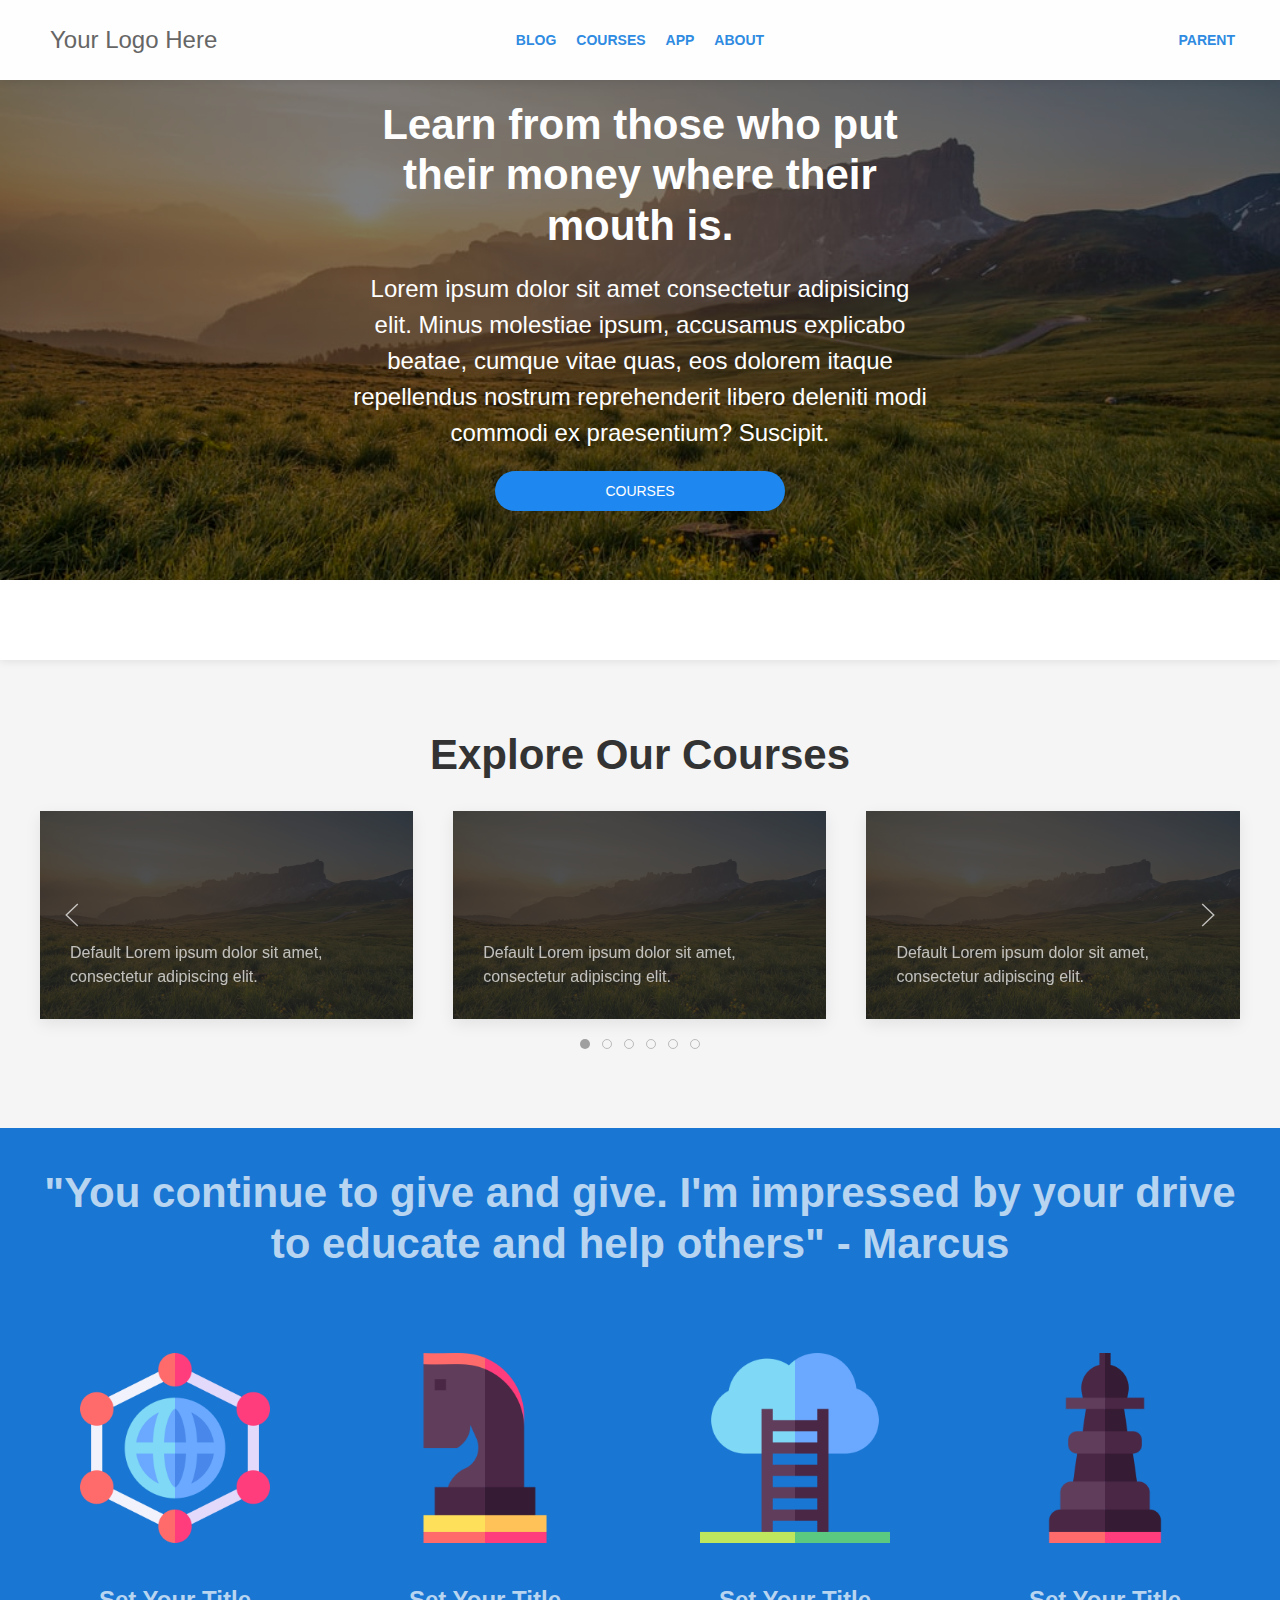
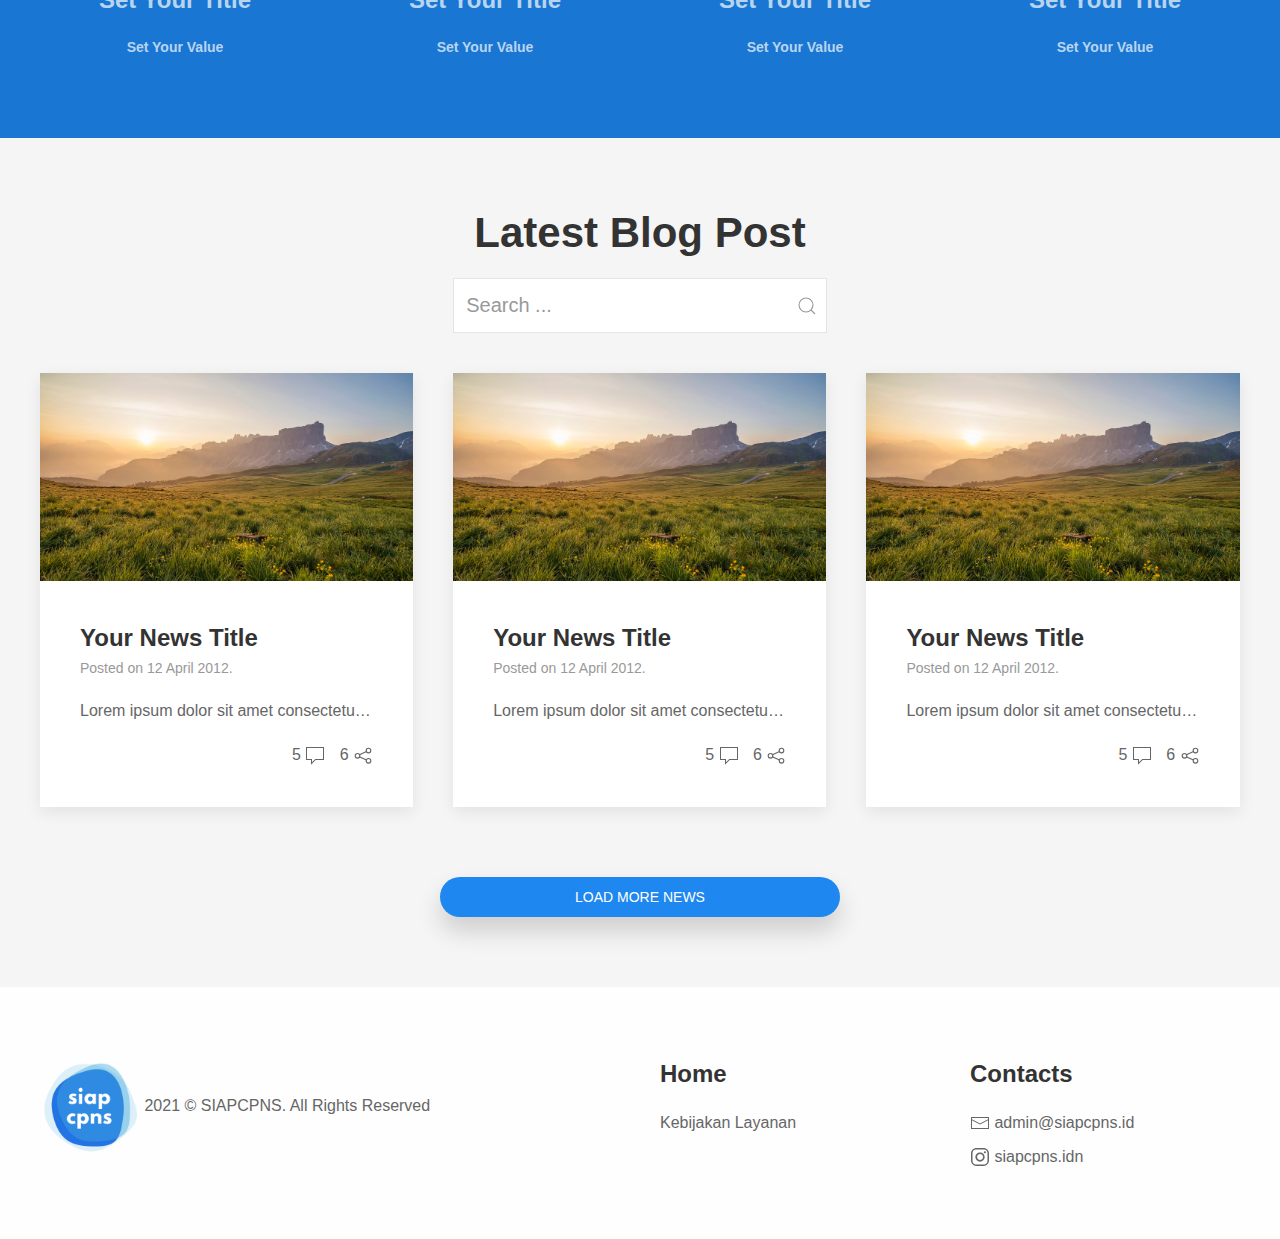
==== index.html @ bc19db6b "First Inizialitation" ====
<!DOCTYPE html>
<html lang="en">
<head>
    <meta charset="UTF-8">
    <meta http-equiv="X-UA-Compatible" content="IE=edge">
    <meta name="viewport" content="width=device-width, initial-scale=1.0">
    <link rel="stylesheet" href="./css/uikit.min.css">
    <link rel="stylesheet" href="./css/custom.css">
    <title>Your Website Name</title>
</head>
<body>
    <!-- <nav class="uk-navbar uk-navbar-container uk-margin" uk-navbar="mode: hover">
        <a class="uk-navbar-item uk-logo" href="#">Your Logo Here</a>

        <div class="uk-navbar-right">
            <ul class="uk-navbar-nav">
                <li class="uk-active"><a href="#">Active</a></li>
                <li>
                    <a href="#">Parent</a>
                    <div class="uk-navbar-dropdown">
                        <ul class="uk-nav uk-navbar-dropdown-nav">
                            <li class="uk-active"><a href="#">Active</a></li>
                            <li><a href="#">Item</a></li>
                            <li><a href="#">Item</a></li>
                        </ul>
                    </div>
                </li>
                <li><a href="#">Item</a></li>
            </ul>
        </div>
    </nav> -->

    <div class="uk-position-relative">

        <nav class="uk-navbar uk-navbar-container uk-box-shadow-small" uk-navbar="dropbar: true">
            <a href="" class="uk-navbar-item uk-logo">Your Logo Here</a>
    
            <div class="uk-navbar-center">
    
                <ul class="uk-navbar-nav">
                    <li>
                        <a href="#">BLOG</a>
                        <div class="uk-navbar-dropdown">
                            <ul class="uk-nav uk-navbar-dropdown-nav">
                                <li class="uk-active"><a href="#">Blog</a></li>
                                <li><a href="#">Item</a></li>
                                <li class="uk-nav-header">Header</li>
                                <li><a href="#">Item</a></li>
                                <li><a href="#">Item</a></li>
                                <li class="uk-nav-divider"></li>
                                <li><a href="#">Item</a></li>
                            </ul>
                        </div>
                    </li>
                    <li>
                        <a href="#">COURSES</a>
                        <div class="uk-navbar-dropdown uk-navbar-dropdown-width-2">
                            <div class="uk-navbar-dropdown-grid uk-child-width-1-2" uk-grid>
                                <div>
                                    <ul class="uk-nav uk-navbar-dropdown-nav">
                                        <li class="uk-active"><a href="#">Active</a></li>
                                        <li><a href="#">Item</a></li>
                                        <li class="uk-nav-header">Header</li>
                                        <li><a href="#">Item</a></li>
                                        <li><a href="#">Item</a></li>
                                        <li class="uk-nav-divider"></li>
                                        <li><a href="#">Item</a></li>
                                    </ul>
                                </div>
                                <div>
                                    <ul class="uk-nav uk-navbar-dropdown-nav">
                                        <li class="uk-active"><a href="#">Active</a></li>
                                        <li><a href="#">Item</a></li>
                                        <li class="uk-nav-header">Header</li>
                                        <li><a href="#">Item</a></li>
                                        <li><a href="#">Item</a></li>
                                        <li class="uk-nav-divider"></li>
                                        <li><a href="#">Item</a></li>
                                    </ul>
                                </div>
                            </div>
                        </div>
                    </li>

                    <li>
                        <a href="#">APP</a>
                        <div class="uk-navbar-dropdown uk-navbar-dropdown-width-2">
                            <div class="uk-navbar-dropdown-grid uk-child-width-1-2" uk-grid>
                                <div>
                                    <ul class="uk-nav uk-navbar-dropdown-nav">
                                        <li class="uk-active"><a href="#">Active</a></li>
                                        <li><a href="#">Item</a></li>
                                        <li class="uk-nav-header">Header</li>
                                        <li><a href="#">Item</a></li>
                                        <li><a href="#">Item</a></li>
                                        <li class="uk-nav-divider"></li>
                                        <li><a href="#">Item</a></li>
                                    </ul>
                                </div>
                                <div>
                                    <ul class="uk-nav uk-navbar-dropdown-nav">
                                        <li class="uk-active"><a href="#">Active</a></li>
                                        <li><a href="#">Item</a></li>
                                        <li class="uk-nav-header">Header</li>
                                        <li><a href="#">Item</a></li>
                                        <li><a href="#">Item</a></li>
                                        <li class="uk-nav-divider"></li>
                                        <li><a href="#">Item</a></li>
                                    </ul>
                                </div>
                            </div>
                        </div>
                    </li>

                    <li>
                        <a href="#">ABOUT</a>
                        <div class="uk-navbar-dropdown uk-navbar-dropdown-width-2">
                            <div class="uk-navbar-dropdown-grid uk-child-width-1-2" uk-grid>
                                <div>
                                    <ul class="uk-nav uk-navbar-dropdown-nav">
                                        <li class="uk-active"><a href="#">Active</a></li>
                                        <li><a href="#">Item</a></li>
                                        <li class="uk-nav-header">Header</li>
                                        <li><a href="#">Item</a></li>
                                        <li><a href="#">Item</a></li>
                                        <li class="uk-nav-divider"></li>
                                        <li><a href="#">Item</a></li>
                                    </ul>
                                </div>
                                <div>
                                    <ul class="uk-nav uk-navbar-dropdown-nav">
                                        <li class="uk-active"><a href="#">Active</a></li>
                                        <li><a href="#">Item</a></li>
                                        <li class="uk-nav-header">Header</li>
                                        <li><a href="#">Item</a></li>
                                        <li><a href="#">Item</a></li>
                                        <li class="uk-nav-divider"></li>
                                        <li><a href="#">Item</a></li>
                                    </ul>
                                </div>
                            </div>
                        </div>
                    </li>
                </ul>
    
            </div>
    
            <div class="uk-navbar-right">
    
                <ul class="uk-navbar-nav">
                    <li>
                        <a href="#">Parent</a>
                    </li>
                </ul>
    
            </div>
        </nav>
    
        <div class="uk-navbar-dropbar"></div>
    </div>

    <div class="heading-1">
        <div class="uk-container uk-text-center">
            <div uk-grid>
                <div class="uk-width-1-4@m"></div>
                <div class="uk-width-expand@m uk-margin-top">
                    <h1 class="uk-text-bold heading-title">
                        Learn from those who put their money where their mouth is.
                    </h1>
                    <p class="uk-text-white header-text uk-text-large">Lorem ipsum dolor sit amet consectetur adipisicing elit. Minus molestiae ipsum, accusamus explicabo beatae, cumque vitae quas, eos dolorem itaque repellendus nostrum reprehenderit libero deleniti modi commodi ex praesentium? Suscipit.</p>

                    <div class="uk-text-center">
                        <a class="uk-button uk-width-1-2 uk-button-primary uk-border-pill">Courses</a>
                    </div>
                </div>
                <div class="uk-width-1-4@m"></div>
            </div>
        </div>
    </div>

    <div class="uk-card uk-card-default uk-box-shadow-small">
        <div class="uk-card-body"></div>
    </div>

    <div class="uk-margin-bottom uk-margin-large-top uk-container">
        <h1 class="uk-text-center uk-text-bold">Explore Our Courses</h1>

        <div class="uk-slider-container-offset uk-margin-top" uk-slider>

            <div class="uk-position-relative uk-visible-toggle uk-light" tabindex="-1">
        
                <ul class="uk-slider-items uk-child-width-1-3@s uk-grid">
                    <li>
                        <div class="uk-card uk-card-default">
                            <a class="uk-inline">
                                <img src="./img/bg-new.jpg" alt="">
                                <div class="uk-overlay-primary uk-position-cover"></div>
                                <div class="uk-overlay uk-position-bottom uk-light">
                                    <p>Default Lorem ipsum dolor sit amet, consectetur adipiscing elit.</p>
                                </div>
                            </a>
                        </div>
                    </li>
                    
                    <li>
                        <div class="uk-card uk-card-default">
                            <a class="uk-inline">
                                <img src="./img/bg-new.jpg" alt="">
                                <div class="uk-overlay-primary uk-position-cover"></div>
                                <div class="uk-overlay uk-position-bottom uk-light">
                                    <p>Default Lorem ipsum dolor sit amet, consectetur adipiscing elit.</p>
                                </div>
                            </a>
                        </div>
                    </li>

                    <li>
                        <div class="uk-card uk-card-default">
                            <a class="uk-inline">
                                <img src="./img/bg-new.jpg" alt="">
                                <div class="uk-overlay-primary uk-position-cover"></div>
                                <div class="uk-overlay uk-position-bottom uk-light">
                                    <p>Default Lorem ipsum dolor sit amet, consectetur adipiscing elit.</p>
                                </div>
                            </a>
                        </div>
                    </li>

                    <li>
                        <div class="uk-card uk-card-default">
                            <a class="uk-inline">
                                <img src="./img/bg-new.jpg" alt="">
                                <div class="uk-overlay-primary uk-position-cover"></div>
                                <div class="uk-overlay uk-position-bottom uk-light">
                                    <p>Default Lorem ipsum dolor sit amet, consectetur adipiscing elit.</p>
                                </div>
                            </a>
                        </div>
                    </li>

                    <li>
                        <div class="uk-card uk-card-default">
                            <a class="uk-inline">
                                <img src="./img/bg-new.jpg" alt="">
                                <div class="uk-overlay-primary uk-position-cover"></div>
                                <div class="uk-overlay uk-position-bottom uk-light">
                                    <p>Default Lorem ipsum dolor sit amet, consectetur adipiscing elit.</p>
                                </div>
                            </a>
                        </div>
                    </li>

                    <li>
                        <div class="uk-card uk-card-default">
                            <a class="uk-inline">
                                <img src="./img/bg-new.jpg" alt="">
                                <div class="uk-overlay-primary uk-position-cover"></div>
                                <div class="uk-overlay uk-position-bottom uk-light">
                                    <p>Default Lorem ipsum dolor sit amet, consectetur adipiscing elit.</p>
                                </div>
                            </a>
                        </div>
                    </li>
                </ul>
        
                <a class="uk-position-center-left uk-position-small" href="#" uk-slidenav-previous uk-slider-item="previous"></a>
                <a class="uk-position-center-right uk-position-small" href="#" uk-slidenav-next uk-slider-item="next"></a>
        
            </div>
        
            <ul class="uk-slider-nav uk-dotnav uk-flex-center uk-margin"></ul>
        
        </div>
    </div>

    <div class="heading-3">
        <div class="uk-container uk-padding uk-padding-remove-horizontal">
            <h1 class="uk-text-center uk-light uk-text-bold">
                "You continue to give and give. I'm impressed by your drive to educate and help others" - Marcus
            </h1>
            <br>
            <div class="uk-grid-match uk-child-width-1-4@l uk-child-width-1-2@s uk-child-width-expand" uk-grid>
                <div>
                    <div class="uk-card">
                        <div class="uk-card-body">
                            <img src="./img/png/010-network.png" alt="">
                            <h3 class="uk-text-center uk-light uk-text-bold">Set Your Title</h3>
                            <p class="uk-text-small uk-text-bold uk-light uk-text-center">Set Your Value</p>
                        </div>
                    </div>
                </div>
                <div>
                    <div class="uk-card">
                        <div class="uk-card-body">
                            <img src="./img/png/011-chess piece.png" alt="">
                            <h3 class="uk-text-center uk-light uk-text-bold">Set Your Title</h3>
                            <p class="uk-text-small uk-text-bold uk-light uk-text-center">Set Your Value</p>
                        </div>
                    </div>
                </div>
                <div>
                    <div class="uk-card">
                        <div class="uk-card-body">
                            <img src="./img/png/018-ladder.png" alt="">
                            <h3 class="uk-text-center uk-light uk-text-bold">Set Your Title</h3>
                            <p class="uk-text-small uk-text-bold uk-light uk-text-center">Set Your Value</p>
                        </div>
                    </div>
                </div>
                <div>
                    <div class="uk-card">
                        <div class="uk-card-body">
                            <img src="./img/png/033-chess piece.png" alt="">
                            <h3 class="uk-text-center uk-light uk-text-bold">Set Your Title</h3>
                            <p class="uk-text-small uk-text-bold uk-light uk-text-center">Set Your Value</p>
                        </div>
                    </div>
                </div>
            </div>
        </div>
    </div>

    <div class="uk-margin-large uk-margin-remove-horizontal uk-container">
        <h1 class="uk-text-center uk-text-bold">Latest Blog Post</h1>
        <div uk-grid>
            <div class="uk-width-1-3@m"></div>

            <div class="uk-width-expand">
                <div class="uk-inline uk-width-expand">
                    <span class="uk-form-icon uk-form-icon-flip" uk-icon="icon: search"></span>
                    <input class="uk-input uk-form-large" placeholder="Search ... " type="text">
                </div>
            </div>

            <div class="uk-width-1-3@m"></div>

            <div class="uk-width-1-3@m">
                <div class="uk-card uk-card-default">
                    <div class="uk-card-media-top">
                        <img src="./img/bg-new.jpg" alt="">
                    </div>
                    <div class="uk-card-body">
                        <h5 class="uk-card-title uk-text-bold" style="margin-bottom: 5px !important">
                            Your News Title
                        </h5>
                        <p class="uk-article-meta uk-margin-remove-top">Posted on 12 April 2012.</p>
                        <p class="uk-text-justify uk-text-truncate uk-margin-remove-top">
                            Lorem ipsum dolor sit amet consectetur adipisicing elit. Facere, id iure adipisci inventore iste amet pariatur corporis, voluptatum ipsum in est recusandae necessitatibus minima. Laboriosam pariatur quas voluptatum corrupti labore?
                        </p>

                        <div class="uk-display-inline uk-float-right">
                            5 <span uk-icon="icon: comment" style="margin-right:10px"></span>
                            6 <span uk-icon="icon: social"></span>
                        </div>
                    </div>
                </div>
            </div>

            <div class="uk-width-1-3@m">
                <div class="uk-card uk-card-default">
                    <div class="uk-card-media-top">
                        <img src="./img/bg-new.jpg" alt="">
                    </div>
                    <div class="uk-card-body">
                        <h5 class="uk-card-title uk-text-bold" style="margin-bottom: 5px !important">
                            Your News Title
                        </h5>
                        <p class="uk-article-meta uk-margin-remove-top">Posted on 12 April 2012.</p>
                        <p class="uk-text-justify uk-text-truncate uk-margin-remove-top">
                            Lorem ipsum dolor sit amet consectetur adipisicing elit. Facere, id iure adipisci inventore iste amet pariatur corporis, voluptatum ipsum in est recusandae necessitatibus minima. Laboriosam pariatur quas voluptatum corrupti labore?
                        </p>

                        <div class="uk-display-inline uk-float-right">
                            5 <span uk-icon="icon: comment" style="margin-right:10px"></span>
                            6 <span uk-icon="icon: social"></span>
                        </div>
                    </div>
                </div>
            </div>

            <div class="uk-width-1-3@m">
                <div class="uk-card uk-card-default">
                    <div class="uk-card-media-top">
                        <img src="./img/bg-new.jpg" alt="">
                    </div>
                    <div class="uk-card-body">
                        <h5 class="uk-card-title uk-text-bold" style="margin-bottom: 5px !important">
                            Your News Title
                        </h5>
                        <p class="uk-article-meta uk-margin-remove-top">Posted on 12 April 2012.</p>
                        <p class="uk-text-justify uk-text-truncate uk-margin-remove-top">
                            Lorem ipsum dolor sit amet consectetur adipisicing elit. Facere, id iure adipisci inventore iste amet pariatur corporis, voluptatum ipsum in est recusandae necessitatibus minima. Laboriosam pariatur quas voluptatum corrupti labore?
                        </p>

                        <div class="uk-display-inline uk-float-right">
                            5 <span uk-icon="icon: comment" style="margin-right:10px"></span>
                            6 <span uk-icon="icon: social"></span>
                        </div>
                    </div>
                </div>
            </div>
        </div>

        <div class="uk-text-center uk-margin-large-top">
            <a class="uk-button uk-button-primary uk-border-pill uk-width-1-3 uk-box-shadow-large">Load More News</a>
        </div>
    </div>

    <div id="footer">
		<div class="uk-container">
			<div class="uk-margin-large-top uk-margin-large-bottom uk-text-center uk-text-left@m" uk-grid>
				<div class="uk-width-1-2@m uk-visible@m" id="copy-container">
					<img src="./img/logo3.png" width="100" alt="">
					<span id="copyright">2021 &copy; SIAPCPNS. All Rights Reserved</span>
				</div>
				<div class="uk-width-1-4@m">
					<h3 class="uk-text-bolder footer-header">Home</h3>
					<ul class="uk-list uk-link-text">
						<li class="footer-link"><a href="">Kebijakan Layanan</a></li>
					</ul>
				</div>
				<div class="uk-width-1-4@m">
					<h3 class="uk-text-bolder footer-header">Contacts</h3>
					<ul class="uk-list uk-link-text">
						<li class="footer-link"><a href=""><i uk-icon="mail"></i> admin@siapcpns.id</a></li>
						<li class="footer-link"><a href=""><i uk-icon="instagram"></i> siapcpns.idn</a></li>
					</ul>
				</div>
			</div>
		</div>
		<div class="uk-hidden@m uk-text-center uk-padding-small uk-padding-remove-horizontal">
			<img src="./img/logo3.png" width="30" alt="">
			<span id="copyright">2021 &copy; SIAPCPNS. All Rights Reserved</span>
		</div>
	</div>
    
    <script src="./js/jquery.min.js"></script>
    <script src="./js/uikit.min.js"></script>
    <script src="./js/uikit-icons.min.js"></script>
</body>
</html>
---- css/custom.css ----
html, body {
	background-color: #f5f5f5;
}

nav.uk-navbar {
	background-color: #fefefe !important;
	padding-left: 35px;
	padding-right: 35px;
	z-index: 999;
}

@media only screen and (max-width: 640px) {

	nav.uk-navbar {
		padding-left: 0px;
		padding-right: 0px;
		z-index: 999;
	}
}

.uk-navbar-nav>li>a {
	/* background-color: #2f8be1; */
	color: #2f8be1 !important;
	padding: 7px 10px;
	font-weight: bold;
}

.heading-1 {
	background: linear-gradient(rgba(0,0,0,0.5), rgba(0,0,0,0.5)), url('../img/bg-new.jpg');
	background-repeat: no-repeat;
	background-size: cover;
	background-position: center;
	height: 500px;
}

h1.heading-title {
	color: #fefefe !important;
}

.header-text {
	color: #fefefe !important;
}

.heading-3 {
	background-color: #1976d2;
}

#footer {
	background-color: #fefefe;
	font-weight: 500;
}
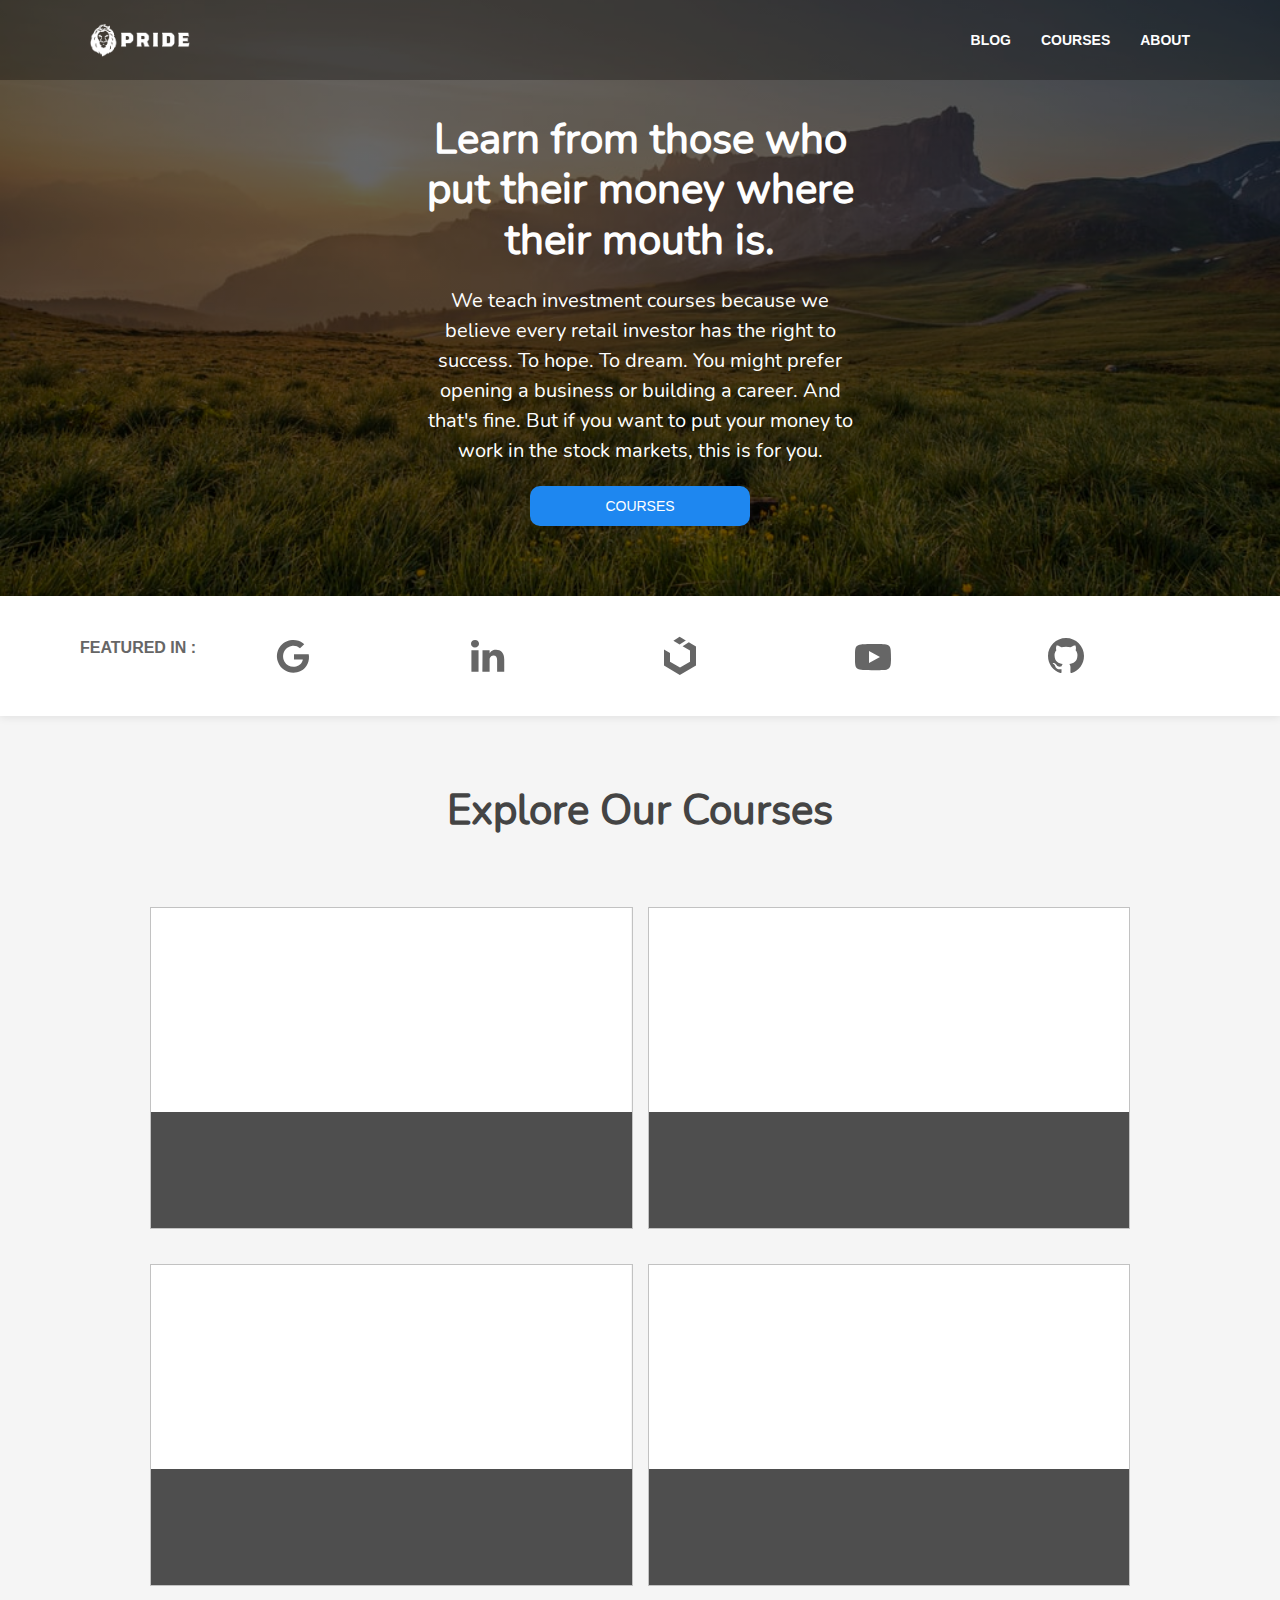
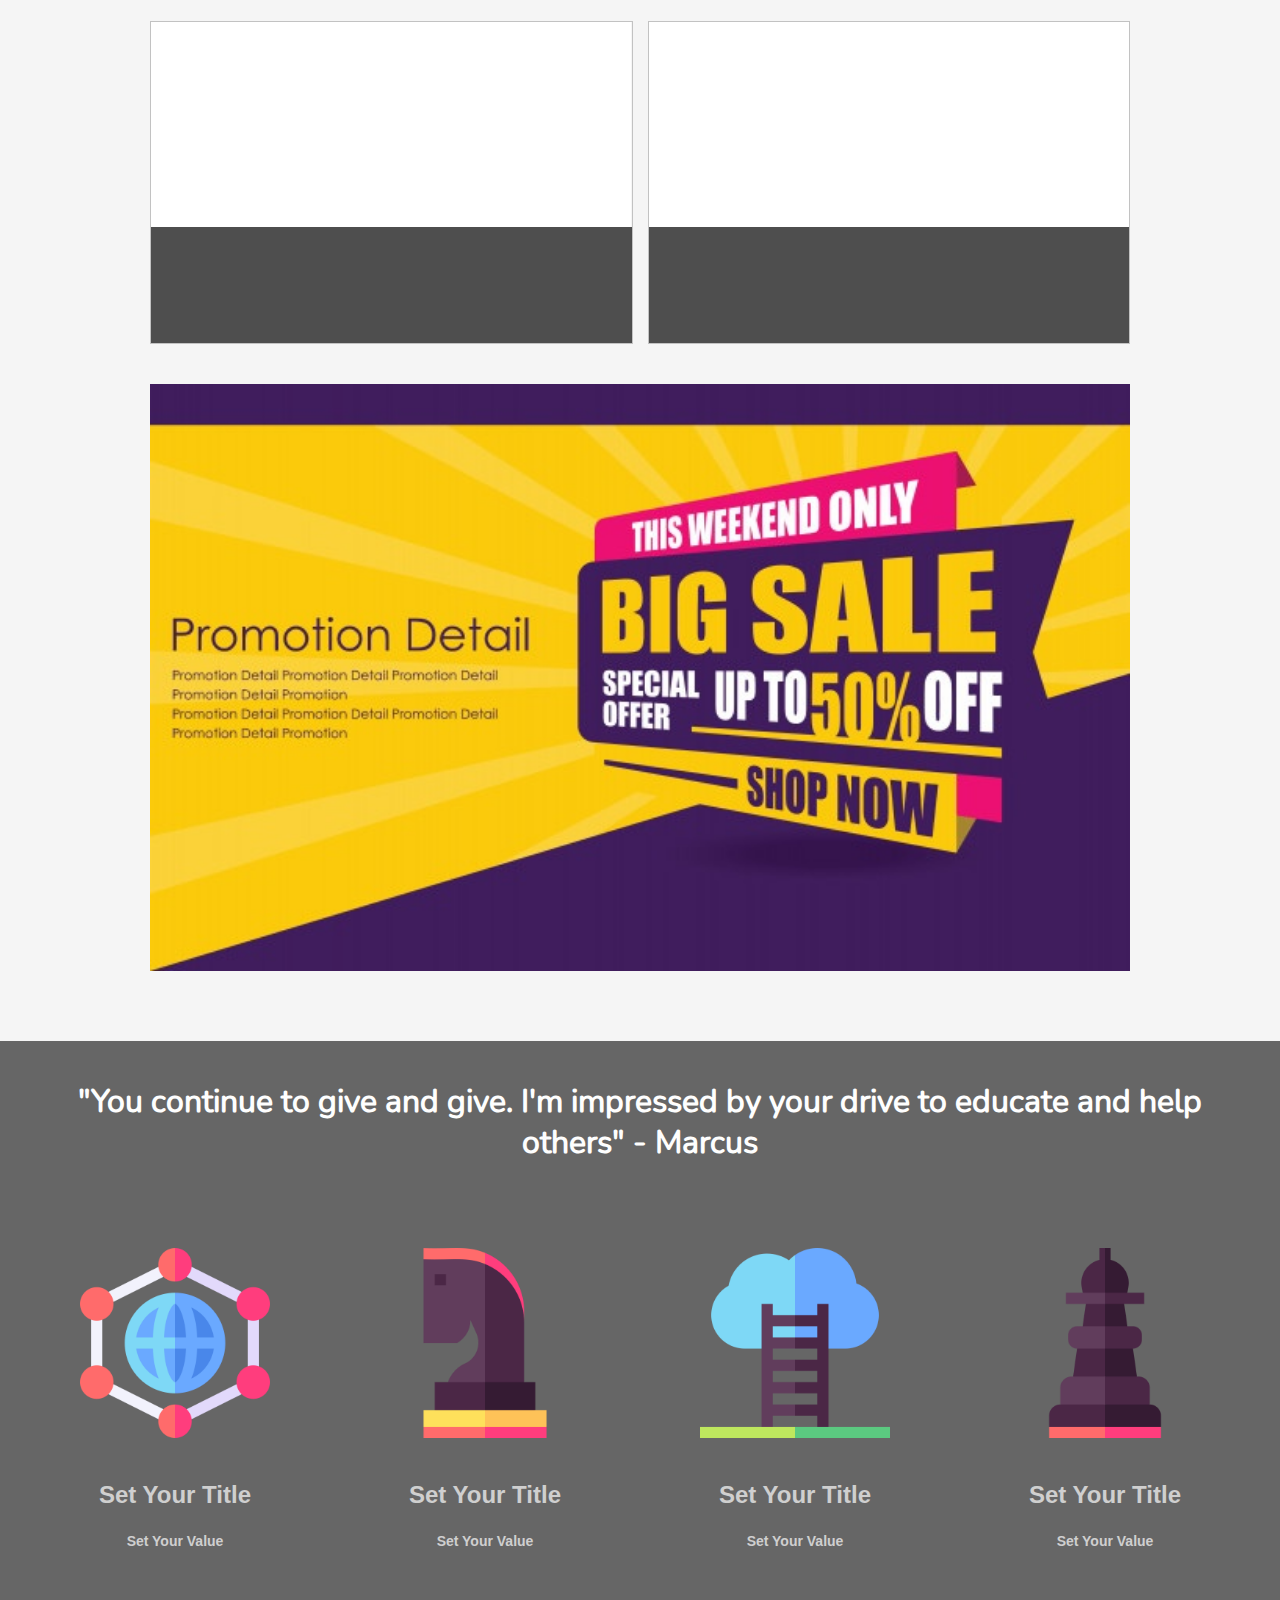
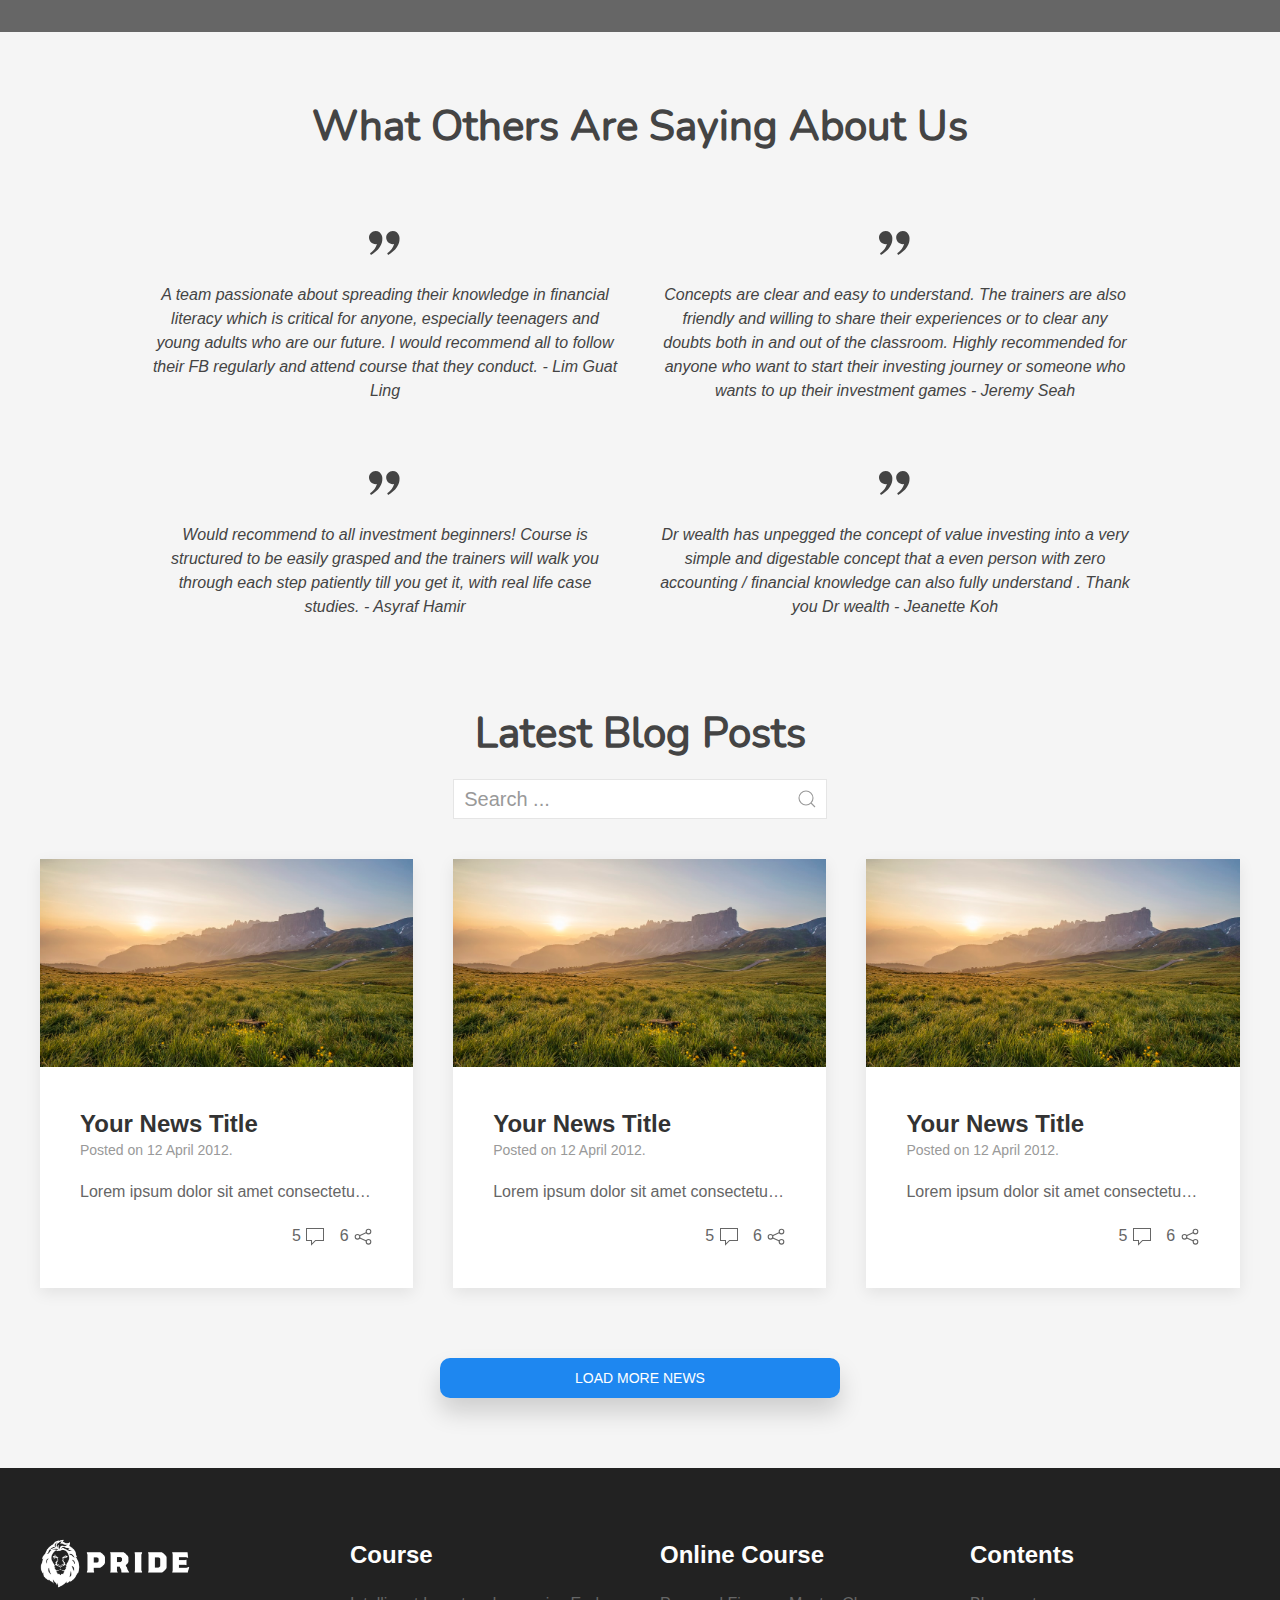
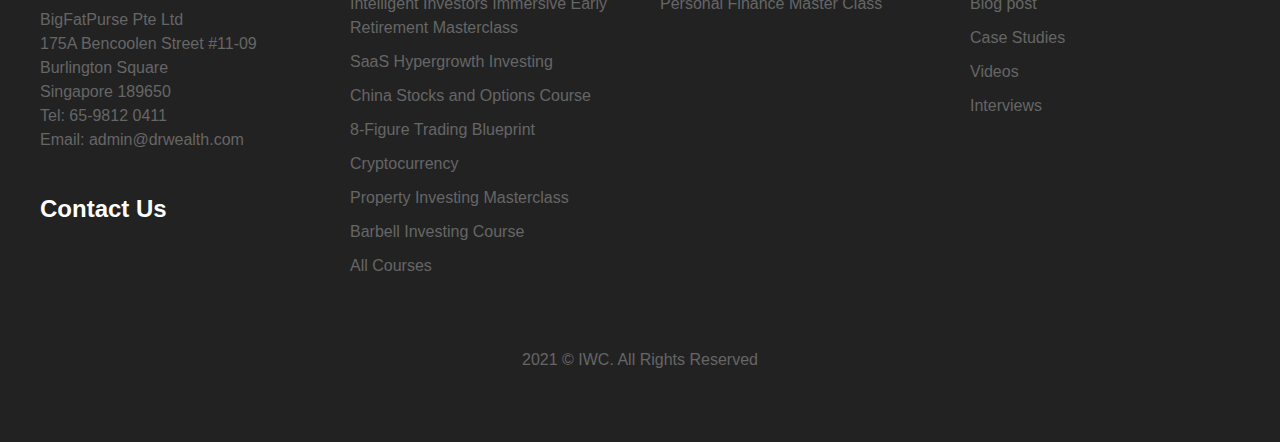
==== commit b1d2728e: "Adding Something New" ====
--- a/index.html
+++ b/index.html
@@ -3,283 +3,239 @@
 <head>
     <meta charset="UTF-8">
     <meta http-equiv="X-UA-Compatible" content="IE=edge">
+    <link rel="shortcut icon" href="./img/Pride logos/Pride logo/Copy of Pride_Logo_transparent-white.png" type="image/x-icon">
     <meta name="viewport" content="width=device-width, initial-scale=1.0">
     <link rel="stylesheet" href="./css/uikit.min.css">
     <link rel="stylesheet" href="./css/custom.css">
     <title>Your Website Name</title>
 </head>
 <body>
-    <!-- <nav class="uk-navbar uk-navbar-container uk-margin" uk-navbar="mode: hover">
-        <a class="uk-navbar-item uk-logo" href="#">Your Logo Here</a>
+
+    <nav class="uk-navbar uk-navbar-container uk-position-top uk-position-absolute" uk-navbar>
+        <a href="" class="uk-navbar-item uk-logo">
+            <img src="./img/Pride logos/Pride logo/Copy of Pride_Logo_linear-white.png" width="100" alt="IWC" loading="lazy">
+        </a>
 
         <div class="uk-navbar-right">
-            <ul class="uk-navbar-nav">
-                <li class="uk-active"><a href="#">Active</a></li>
+
+            <ul class="uk-navbar-nav uk-visible@m">
                 <li>
-                    <a href="#">Parent</a>
+                    <a href="./blog.html">BLOG</a>
                     <div class="uk-navbar-dropdown">
                         <ul class="uk-nav uk-navbar-dropdown-nav">
-                            <li class="uk-active"><a href="#">Active</a></li>
-                            <li><a href="#">Item</a></li>
-                            <li><a href="#">Item</a></li>
+                            <li><a href="#">Case Studies</a></li>
+                            <li><a href="#">Videos</a></li>
+                            <li><a href="#">Interviews</a></li>
                         </ul>
                     </div>
                 </li>
-                <li><a href="#">Item</a></li>
+                
+                <li>
+                    <a href="#">COURSES</a>
+                    <div class="uk-navbar-dropdown">
+                        <ul class="uk-nav uk-navbar-dropdown-nav">
+                            <li><a href="#">Intelligent Investors Immersive Early Retirement Masterclass</a></li>
+                            <li><a href="#">SaaS Hypergrowth Investing</a></li>
+                            <li><a href="#">China Stocks and Options Course</a></li>
+                            <li><a href="#">8-Figure Trading Blueprint</a></li>
+                            <li><a href="#">Cryptocurrency</a></li>
+                            <li><a href="#">Property Investing Masterclass</a></li>
+                            <li><a href="#">Barbell Investing Course</a></li>
+                            <li><a href="#">All Courses</a></li>
+                        </ul>
+                    </div>
+                </li>
+
+                <li>
+                    <a href="#">ABOUT</a>
+                    <div class="uk-navbar-dropdown">
+                        <ul class="uk-nav uk-navbar-dropdown-nav">
+                            <li><a href="#">About Us</a></li>
+                            <li><a href="#">Ask IWC Facebook</a></li>
+                            <li><a href="#">Interviews</a></li>
+                        </ul>
+                    </div>
+                </li>
             </ul>
-        </div>
-    </nav> -->
-
-    <div class="uk-position-relative">
-
-        <nav class="uk-navbar uk-navbar-container uk-box-shadow-small" uk-navbar="dropbar: true">
-            <a href="" class="uk-navbar-item uk-logo">Your Logo Here</a>
-    
-            <div class="uk-navbar-center">
-    
-                <ul class="uk-navbar-nav">
-                    <li>
-                        <a href="#">BLOG</a>
-                        <div class="uk-navbar-dropdown">
-                            <ul class="uk-nav uk-navbar-dropdown-nav">
-                                <li class="uk-active"><a href="#">Blog</a></li>
-                                <li><a href="#">Item</a></li>
-                                <li class="uk-nav-header">Header</li>
-                                <li><a href="#">Item</a></li>
-                                <li><a href="#">Item</a></li>
-                                <li class="uk-nav-divider"></li>
-                                <li><a href="#">Item</a></li>
+
+            <a href="#offcanvas-usage" class="uk-hidden@m navbar-mobile" uk-toggle>
+                <i uk-icon="icon: menu; ratio: 1.5"></i>
+            </a>
+
+            <div id="offcanvas-usage" uk-offcanvas="overlay: true; flip: true">
+                <div class="uk-offcanvas-bar uk-flex uk-flex-column">
+                    <img class="uk-padding" src="./img/Pride logos/Pride logo/Copy of Pride_Logo_transparent-white.png" alt="">
+                    <ul class="uk-nav-default uk-nav-parent-icon" uk-nav>
+                        <li class="uk-nav-header">Main Menu</li>
+                        <li class="uk-parent">
+                            <a href="#">Blog</a>
+                            <ul class="uk-nav-sub">
+                                <li><a href="#">Case Studies</a></li>
+                                <li><a href="#">Videos</a></li>
+                                <li><a href="#">Interviews</a></li>
                             </ul>
-                        </div>
-                    </li>
-                    <li>
-                        <a href="#">COURSES</a>
-                        <div class="uk-navbar-dropdown uk-navbar-dropdown-width-2">
-                            <div class="uk-navbar-dropdown-grid uk-child-width-1-2" uk-grid>
-                                <div>
-                                    <ul class="uk-nav uk-navbar-dropdown-nav">
-                                        <li class="uk-active"><a href="#">Active</a></li>
-                                        <li><a href="#">Item</a></li>
-                                        <li class="uk-nav-header">Header</li>
-                                        <li><a href="#">Item</a></li>
-                                        <li><a href="#">Item</a></li>
-                                        <li class="uk-nav-divider"></li>
-                                        <li><a href="#">Item</a></li>
-                                    </ul>
-                                </div>
-                                <div>
-                                    <ul class="uk-nav uk-navbar-dropdown-nav">
-                                        <li class="uk-active"><a href="#">Active</a></li>
-                                        <li><a href="#">Item</a></li>
-                                        <li class="uk-nav-header">Header</li>
-                                        <li><a href="#">Item</a></li>
-                                        <li><a href="#">Item</a></li>
-                                        <li class="uk-nav-divider"></li>
-                                        <li><a href="#">Item</a></li>
-                                    </ul>
-                                </div>
-                            </div>
-                        </div>
-                    </li>
-
-                    <li>
-                        <a href="#">APP</a>
-                        <div class="uk-navbar-dropdown uk-navbar-dropdown-width-2">
-                            <div class="uk-navbar-dropdown-grid uk-child-width-1-2" uk-grid>
-                                <div>
-                                    <ul class="uk-nav uk-navbar-dropdown-nav">
-                                        <li class="uk-active"><a href="#">Active</a></li>
-                                        <li><a href="#">Item</a></li>
-                                        <li class="uk-nav-header">Header</li>
-                                        <li><a href="#">Item</a></li>
-                                        <li><a href="#">Item</a></li>
-                                        <li class="uk-nav-divider"></li>
-                                        <li><a href="#">Item</a></li>
-                                    </ul>
-                                </div>
-                                <div>
-                                    <ul class="uk-nav uk-navbar-dropdown-nav">
-                                        <li class="uk-active"><a href="#">Active</a></li>
-                                        <li><a href="#">Item</a></li>
-                                        <li class="uk-nav-header">Header</li>
-                                        <li><a href="#">Item</a></li>
-                                        <li><a href="#">Item</a></li>
-                                        <li class="uk-nav-divider"></li>
-                                        <li><a href="#">Item</a></li>
-                                    </ul>
-                                </div>
-                            </div>
-                        </div>
-                    </li>
-
-                    <li>
-                        <a href="#">ABOUT</a>
-                        <div class="uk-navbar-dropdown uk-navbar-dropdown-width-2">
-                            <div class="uk-navbar-dropdown-grid uk-child-width-1-2" uk-grid>
-                                <div>
-                                    <ul class="uk-nav uk-navbar-dropdown-nav">
-                                        <li class="uk-active"><a href="#">Active</a></li>
-                                        <li><a href="#">Item</a></li>
-                                        <li class="uk-nav-header">Header</li>
-                                        <li><a href="#">Item</a></li>
-                                        <li><a href="#">Item</a></li>
-                                        <li class="uk-nav-divider"></li>
-                                        <li><a href="#">Item</a></li>
-                                    </ul>
-                                </div>
-                                <div>
-                                    <ul class="uk-nav uk-navbar-dropdown-nav">
-                                        <li class="uk-active"><a href="#">Active</a></li>
-                                        <li><a href="#">Item</a></li>
-                                        <li class="uk-nav-header">Header</li>
-                                        <li><a href="#">Item</a></li>
-                                        <li><a href="#">Item</a></li>
-                                        <li class="uk-nav-divider"></li>
-                                        <li><a href="#">Item</a></li>
-                                    </ul>
-                                </div>
-                            </div>
-                        </div>
-                    </li>
-                </ul>
-    
-            </div>
-    
-            <div class="uk-navbar-right">
-    
-                <ul class="uk-navbar-nav">
-                    <li>
-                        <a href="#">Parent</a>
-                    </li>
-                </ul>
-    
-            </div>
-        </nav>
-    
-        <div class="uk-navbar-dropbar"></div>
-    </div>
+                        </li>
+                        <li class="uk-parent">
+                            <a href="#">Courses</a>
+                            <ul class="uk-nav-sub">
+                                <li><a href="#">Intelligent Investors Immersive Early Retirement Masterclass</a></li>
+                                <li><a href="#">SaaS Hypergrowth Investing</a></li>
+                                <li><a href="#">China Stocks and Options Course</a></li>
+                                <li><a href="#">8-Figure Trading Blueprint</a></li>
+                                <li><a href="#">Cryptocurrency</a></li>
+                                <li><a href="#">Property Investing Masterclass</a></li>
+                                <li><a href="#">Barbell Investing Course</a></li>
+                                <li><a href="#">All Courses</a></li>
+                            </ul>
+                        </li>
+                        <li class="uk-parent">
+                            <a href="#">About</a>
+                            <ul class="uk-nav-sub">
+                                <li><a href="#">About Us</a></li>
+                                <li><a href="#">Ask IWC Facebook</a></li>
+                                <li><a href="#">Interviews</a></li>
+                            </ul>
+                        </li>
+                    </ul>
+
+                </div>
+            </div>
+        </div>
+    </nav>
 
     <div class="heading-1">
-        <div class="uk-container uk-text-center">
-            <div uk-grid>
-                <div class="uk-width-1-4@m"></div>
+        <div class="uk-padding-large uk-text-center">
+            <div class="header-container">
                 <div class="uk-width-expand@m uk-margin-top">
-                    <h1 class="uk-text-bold heading-title">
+                    <h1 class="uk-text-bold heading-title nunito-font">
                         Learn from those who put their money where their mouth is.
                     </h1>
-                    <p class="uk-text-white header-text uk-text-large">Lorem ipsum dolor sit amet consectetur adipisicing elit. Minus molestiae ipsum, accusamus explicabo beatae, cumque vitae quas, eos dolorem itaque repellendus nostrum reprehenderit libero deleniti modi commodi ex praesentium? Suscipit.</p>
+                    <p class="uk-text-white header-text uk-text-large nunito-font">We teach investment courses because we believe every retail investor has the right to success. To hope. To dream. You might prefer opening a business or building a career. And that's fine. But if you want to put your money to work in the stock markets, this is for you. </p>
 
                     <div class="uk-text-center">
-                        <a class="uk-button uk-width-1-2 uk-button-primary uk-border-pill">Courses</a>
-                    </div>
-                </div>
-                <div class="uk-width-1-4@m"></div>
+                        <a class="uk-button uk-width-1-2@m uk-width-expand uk-button-primary">Courses</a>
+                    </div>
+                </div>
             </div>
         </div>
     </div>
 
     <div class="uk-card uk-card-default uk-box-shadow-small">
-        <div class="uk-card-body"></div>
+        <div class="uk-container">
+            <div class="uk-card-body">
+                <div uk-grid>
+                    <div class="uk-width-1-6@l uk-width-1-3">
+                        <span class="uk-text-bold uk-text-uppercase">Featured In :</span>
+                    </div>
+                    <div class="uk-width-1-6@l uk-width-1-3">
+                        <i uk-icon="icon: google; ratio: 2"></i>
+                    </div>
+                    <div class="uk-width-1-6@l uk-width-1-3">
+                        <i uk-icon="icon: linkedin; ratio: 2"></i>
+                    </div>
+                    <div class="uk-width-1-6@l uk-width-1-3">
+                        <i uk-icon="icon: uikit; ratio: 2"></i>
+                    </div>
+                    <div class="uk-width-1-6@l uk-width-1-3">
+                        <i uk-icon="icon: youtube; ratio: 2"></i>
+                    </div>
+                    <div class="uk-width-1-6@l uk-width-1-3">
+                        <i uk-icon="icon: github; ratio: 2"></i>
+                    </div>
+                </div>
+            </div>
+        </div>
     </div>
 
-    <div class="uk-margin-bottom uk-margin-large-top uk-container">
-        <h1 class="uk-text-center uk-text-bold">Explore Our Courses</h1>
-
-        <div class="uk-slider-container-offset uk-margin-top" uk-slider>
-
-            <div class="uk-position-relative uk-visible-toggle uk-light" tabindex="-1">
-        
-                <ul class="uk-slider-items uk-child-width-1-3@s uk-grid">
-                    <li>
-                        <div class="uk-card uk-card-default">
-                            <a class="uk-inline">
-                                <img src="./img/bg-new.jpg" alt="">
-                                <div class="uk-overlay-primary uk-position-cover"></div>
-                                <div class="uk-overlay uk-position-bottom uk-light">
-                                    <p>Default Lorem ipsum dolor sit amet, consectetur adipiscing elit.</p>
-                                </div>
-                            </a>
-                        </div>
-                    </li>
-                    
-                    <li>
-                        <div class="uk-card uk-card-default">
-                            <a class="uk-inline">
-                                <img src="./img/bg-new.jpg" alt="">
-                                <div class="uk-overlay-primary uk-position-cover"></div>
-                                <div class="uk-overlay uk-position-bottom uk-light">
-                                    <p>Default Lorem ipsum dolor sit amet, consectetur adipiscing elit.</p>
-                                </div>
-                            </a>
-                        </div>
-                    </li>
-
-                    <li>
-                        <div class="uk-card uk-card-default">
-                            <a class="uk-inline">
-                                <img src="./img/bg-new.jpg" alt="">
-                                <div class="uk-overlay-primary uk-position-cover"></div>
-                                <div class="uk-overlay uk-position-bottom uk-light">
-                                    <p>Default Lorem ipsum dolor sit amet, consectetur adipiscing elit.</p>
-                                </div>
-                            </a>
-                        </div>
-                    </li>
-
-                    <li>
-                        <div class="uk-card uk-card-default">
-                            <a class="uk-inline">
-                                <img src="./img/bg-new.jpg" alt="">
-                                <div class="uk-overlay-primary uk-position-cover"></div>
-                                <div class="uk-overlay uk-position-bottom uk-light">
-                                    <p>Default Lorem ipsum dolor sit amet, consectetur adipiscing elit.</p>
-                                </div>
-                            </a>
-                        </div>
-                    </li>
-
-                    <li>
-                        <div class="uk-card uk-card-default">
-                            <a class="uk-inline">
-                                <img src="./img/bg-new.jpg" alt="">
-                                <div class="uk-overlay-primary uk-position-cover"></div>
-                                <div class="uk-overlay uk-position-bottom uk-light">
-                                    <p>Default Lorem ipsum dolor sit amet, consectetur adipiscing elit.</p>
-                                </div>
-                            </a>
-                        </div>
-                    </li>
-
-                    <li>
-                        <div class="uk-card uk-card-default">
-                            <a class="uk-inline">
-                                <img src="./img/bg-new.jpg" alt="">
-                                <div class="uk-overlay-primary uk-position-cover"></div>
-                                <div class="uk-overlay uk-position-bottom uk-light">
-                                    <p>Default Lorem ipsum dolor sit amet, consectetur adipiscing elit.</p>
-                                </div>
-                            </a>
-                        </div>
-                    </li>
-                </ul>
-        
-                <a class="uk-position-center-left uk-position-small" href="#" uk-slidenav-previous uk-slider-item="previous"></a>
-                <a class="uk-position-center-right uk-position-small" href="#" uk-slidenav-next uk-slider-item="next"></a>
-        
-            </div>
-        
-            <ul class="uk-slider-nav uk-dotnav uk-flex-center uk-margin"></ul>
-        
-        </div>
+    <!-- Explore Course Start -->
+    <div class="uk-margin-large-bottom uk-margin-large-top custom-container">
+        <h1 class="uk-text-center uk-text-bold nunito-font explore uk-margin-large-bottom">Explore Our Courses</h1>
+
+        <div class="uk-grid-small uk-child-width-1-2@s uk-margin-bottom" uk-grid uk-scrollspy="target: h4; cls: uk-animation-slide-bottom-small; delay: 200; repeat: true">
+            <div>
+                <a href="" class="uk-inline uk-margin-bottom" style="border: 1px solid #a7a7a7a7;">
+                    <img src="./img/img.jpg" alt="" uk-img>
+                    <div class="uk-overlay uk-overlay-primary uk-light uk-position-bottom">
+                        <h4 class="nunito-font">
+                            <strong>Courses</strong> <br>
+                            Name
+                        </h4>
+                    </div>
+                </a>
+            </div>
+
+            <div>
+                <a href="" class="uk-inline uk-margin-bottom" style="border: 1px solid #a7a7a7a7;">
+                    <img src="./img/img.jpg" alt="" uk-img>
+                    <div class="uk-overlay uk-overlay-primary uk-light uk-position-bottom">
+                        <h4 class="nunito-font">
+                            <strong>Courses</strong> <br>
+                            Name
+                        </h4>
+                    </div>
+                </a>
+            </div>
+
+            <div>
+                <a href="" class="uk-inline uk-margin-bottom" style="border: 1px solid #a7a7a7a7;">
+                    <img src="./img/img.jpg" alt="" uk-img>
+                    <div class="uk-overlay uk-overlay-primary uk-light uk-position-bottom">
+                        <h4 class="nunito-font">
+                            <strong>Courses</strong> <br>
+                            Name
+                        </h4>
+                    </div>
+                </a>
+            </div>
+
+            <div>
+                <a href="" class="uk-inline uk-margin-bottom" style="border: 1px solid #a7a7a7a7;">
+                    <img src="./img/img.jpg" alt="" uk-img>
+                    <div class="uk-overlay uk-overlay-primary uk-light uk-position-bottom">
+                        <h4 class="nunito-font">
+                            <strong>Courses</strong> <br>
+                            Name
+                        </h4>
+                    </div>
+                </a>
+            </div>
+
+            <div>
+                <a href="" class="uk-inline uk-margin-bottom" style="border: 1px solid #a7a7a7a7;">
+                    <img src="./img/img.jpg" alt="" uk-img>
+                    <div class="uk-overlay uk-overlay-primary uk-light uk-position-bottom">
+                        <h4 class="nunito-font">
+                            <strong>Courses</strong> <br>
+                            Name
+                        </h4>
+                    </div>
+                </a>
+            </div>
+
+            <div>
+                <a href="" class="uk-inline uk-margin-bottom" style="border: 1px solid #a7a7a7a7;">
+                    <img src="./img/img.jpg" alt="" uk-img>
+                    <div class="uk-overlay uk-overlay-primary uk-light uk-position-bottom">
+                        <h4 class="nunito-font">
+                            <strong>Courses</strong> <br>
+                            Name
+                        </h4>
+                    </div>
+                </a>
+            </div>
+        </div>
+
+        <img src="./img/sale-banner-template-design_74379-121.jpg" class="uk-width-expand" alt="Temporary Image" uk-img>
     </div>
-
-    <div class="heading-3">
+    <!-- Explore Course End -->
+
+    <div class="heading-3 uk-margin-large-bottom">
         <div class="uk-container uk-padding uk-padding-remove-horizontal">
-            <h1 class="uk-text-center uk-light uk-text-bold">
+            <h2 class="uk-text-center uk-light uk-text-bold nunito-font">
                 "You continue to give and give. I'm impressed by your drive to educate and help others" - Marcus
-            </h1>
+            </h2>
             <br>
-            <div class="uk-grid-match uk-child-width-1-4@l uk-child-width-1-2@s uk-child-width-expand" uk-grid>
+            <div class="uk-grid-match uk-child-width-1-4@l uk-child-width-1-2@s uk-child-width-expand uk-visible@m" uk-grid>
                 <div>
                     <div class="uk-card">
                         <div class="uk-card-body">
@@ -320,8 +276,96 @@
         </div>
     </div>
 
-    <div class="uk-margin-large uk-margin-remove-horizontal uk-container">
-        <h1 class="uk-text-center uk-text-bold">Latest Blog Post</h1>
+    <div class="custom-container uk-margin-large-bottom">
+        <h1 class="uk-text-center uk-text-bold nunito-font explore uk-margin-large-bottom">What Others Are Saying About Us</h1>
+
+        <div class="uk-child-width-1-2@m" uk-grid>
+            <div>
+                <div class="uk-text-center quotes-item">
+                    <span uk-icon="icon: quote-right; ratio: 2"></span>
+                    <p class="uk-text-italic">
+                        A team passionate about spreading their knowledge in financial literacy which is critical for anyone, especially teenagers and young adults who are our future. I would recommend all to follow their FB regularly and attend course that they conduct. - Lim Guat Ling
+                    </p>
+                </div>
+            </div>
+            <div>
+                <div class="uk-text-center quotes-item">
+                    <span uk-icon="icon: quote-right; ratio: 2"></span>
+                    <p class="uk-text-italic">
+                        Concepts are clear and easy to understand. The trainers are also friendly and willing to share their experiences or to clear any doubts both in and out of the classroom. Highly recommended for anyone who want to start their investing journey or someone who wants to up their investment games - Jeremy Seah
+                    </p>
+                </div>
+            </div>
+            <div>
+                <div class="uk-text-center quotes-item">
+                    <span uk-icon="icon: quote-right; ratio: 2"></span>
+                    <p class="uk-text-italic">
+                        Would recommend to all investment beginners! Course is structured to be easily grasped and the trainers will walk you through each step patiently till you get it, with real life case studies. - Asyraf Hamir
+                    </p>
+                </div>
+            </div>
+            <div>
+                <div class="uk-text-center quotes-item">
+                    <span uk-icon="icon: quote-right; ratio: 2"></span>
+                    <p class="uk-text-italic">
+                        Dr wealth has unpegged the concept of value investing into a very simple and digestable concept that a even person with zero accounting / financial knowledge can also fully understand . Thank you Dr wealth - Jeanette Koh
+                    </p>
+                </div>
+            </div>
+        </div>
+    </div>
+
+    <!-- <div class="another-section uk-margin-large-bottom custom-container uk-padding uk-padding-remove-horizontal uk-visible@m">
+        <h1 class="uk-text-center uk-text-bold nunito-font explore uk-margin-large-bottom">In-depth Investment Guides Written For You</h1>
+
+        <div class="uk-grid-match uk-child-width-1-4@m in-depth-invest" uk-grid>
+            <div>
+                <div class="uk-card uk-card-default">
+                    <div class="uk-card-body"></div>
+                </div>
+            </div>
+            <div>
+                <div class="uk-card uk-card-default">
+                    <div class="uk-card-body"></div>
+                </div>
+            </div>
+            <div>
+                <div class="uk-card uk-card-default">
+                    <div class="uk-card-body"></div>
+                </div>
+            </div>
+            <div>
+                <div class="uk-card uk-card-default">
+                    <div class="uk-card-body"></div>
+                </div>
+            </div>
+            <div>
+                <div class="uk-card uk-card-default">
+                    <div class="uk-card-body"></div>
+                </div>
+            </div>
+            <div>
+                <div class="uk-card uk-card-default">
+                    <div class="uk-card-body"></div>
+                </div>
+            </div>
+            <div>
+                <div class="uk-card uk-card-default">
+                    <div class="uk-card-body"></div>
+                </div>
+            </div>
+            <div>
+                <div class="uk-card uk-card-default">
+                    <div class="uk-card-body"></div>
+                </div>
+            </div>
+        </div>
+    </div> -->
+
+    
+
+    <div class="uk-margin-large-bottom uk-margin-remove-horizontal uk-container">
+        <h1 class="uk-text-center uk-text-bold nunito-font explore uk-margin-bottom">Latest Blog Posts</h1>
         <div uk-grid>
             <div class="uk-width-1-3@m"></div>
 
@@ -336,13 +380,13 @@
 
             <div class="uk-width-1-3@m">
                 <div class="uk-card uk-card-default">
-                    <div class="uk-card-media-top">
+                    <a href="./read-blog.html" class="uk-card-media-top">
                         <img src="./img/bg-new.jpg" alt="">
-                    </div>
+                    </a>
                     <div class="uk-card-body">
-                        <h5 class="uk-card-title uk-text-bold" style="margin-bottom: 5px !important">
+                        <a href="./read-blog.html" class="uk-card-title uk-text-bold">
                             Your News Title
-                        </h5>
+                        </a>
                         <p class="uk-article-meta uk-margin-remove-top">Posted on 12 April 2012.</p>
                         <p class="uk-text-justify uk-text-truncate uk-margin-remove-top">
                             Lorem ipsum dolor sit amet consectetur adipisicing elit. Facere, id iure adipisci inventore iste amet pariatur corporis, voluptatum ipsum in est recusandae necessitatibus minima. Laboriosam pariatur quas voluptatum corrupti labore?
@@ -358,13 +402,13 @@
 
             <div class="uk-width-1-3@m">
                 <div class="uk-card uk-card-default">
-                    <div class="uk-card-media-top">
+                    <a href="./read-blog.html" class="uk-card-media-top">
                         <img src="./img/bg-new.jpg" alt="">
-                    </div>
+                    </a>
                     <div class="uk-card-body">
-                        <h5 class="uk-card-title uk-text-bold" style="margin-bottom: 5px !important">
+                        <a href="./read-blog.html" class="uk-card-title uk-text-bold">
                             Your News Title
-                        </h5>
+                        </a>
                         <p class="uk-article-meta uk-margin-remove-top">Posted on 12 April 2012.</p>
                         <p class="uk-text-justify uk-text-truncate uk-margin-remove-top">
                             Lorem ipsum dolor sit amet consectetur adipisicing elit. Facere, id iure adipisci inventore iste amet pariatur corporis, voluptatum ipsum in est recusandae necessitatibus minima. Laboriosam pariatur quas voluptatum corrupti labore?
@@ -380,13 +424,13 @@
 
             <div class="uk-width-1-3@m">
                 <div class="uk-card uk-card-default">
-                    <div class="uk-card-media-top">
+                    <a href="./read-blog.html" class="uk-card-media-top">
                         <img src="./img/bg-new.jpg" alt="">
-                    </div>
+                    </a>
                     <div class="uk-card-body">
-                        <h5 class="uk-card-title uk-text-bold" style="margin-bottom: 5px !important">
+                        <a href="./read-blog.html" class="uk-card-title uk-text-bold">
                             Your News Title
-                        </h5>
+                        </a>
                         <p class="uk-article-meta uk-margin-remove-top">Posted on 12 April 2012.</p>
                         <p class="uk-text-justify uk-text-truncate uk-margin-remove-top">
                             Lorem ipsum dolor sit amet consectetur adipisicing elit. Facere, id iure adipisci inventore iste amet pariatur corporis, voluptatum ipsum in est recusandae necessitatibus minima. Laboriosam pariatur quas voluptatum corrupti labore?
@@ -402,36 +446,64 @@
         </div>
 
         <div class="uk-text-center uk-margin-large-top">
-            <a class="uk-button uk-button-primary uk-border-pill uk-width-1-3 uk-box-shadow-large">Load More News</a>
+            <a href="./blog.html" class="uk-button uk-button-primary uk-width-1-3@m uk-box-shadow-large">Load More News</a>
         </div>
     </div>
 
     <div id="footer">
 		<div class="uk-container">
 			<div class="uk-margin-large-top uk-margin-large-bottom uk-text-center uk-text-left@m" uk-grid>
-				<div class="uk-width-1-2@m uk-visible@m" id="copy-container">
-					<img src="./img/logo3.png" width="100" alt="">
-					<span id="copyright">2021 &copy; SIAPCPNS. All Rights Reserved</span>
+				<div class="uk-width-1-4@m" id="copy-container">
+					<img src="./img/Pride logos/Pride logo/Copy of Pride_Logo_linear-white.png" width="150" alt="">
+                    <p>BigFatPurse Pte Ltd <br>
+                    175A Bencoolen Street #11-09 <br>
+                    Burlington Square <br>
+                    Singapore 189650 <br>
+                    Tel: 65-9812 0411 <br>
+                    Email: admin@drwealth.com</p>
+
+                    <h3 class="uk-text-bolder footer-header">Contact Us</h3>
 				</div>
 				<div class="uk-width-1-4@m">
-					<h3 class="uk-text-bolder footer-header">Home</h3>
+					<h3 class="uk-text-bolder footer-header">Course</h3>
 					<ul class="uk-list uk-link-text">
-						<li class="footer-link"><a href="">Kebijakan Layanan</a></li>
+                        <li class="footer-link"><a>Intelligent Investors Immersive Early Retirement Masterclass</a></li>
+                        <li class="footer-link"><a>SaaS Hypergrowth Investing</a></li>
+                        <li class="footer-link"><a>China Stocks and Options Course</a></li>
+                        <li class="footer-link"><a>8-Figure Trading Blueprint</a></li>
+                        <li class="footer-link"><a>Cryptocurrency</a></li>
+                        <li class="footer-link"><a>Property Investing Masterclass</a></li>
+                        <li class="footer-link"><a>Barbell Investing Course</a></li>
+                        <li class="footer-link"><a>All Courses</a></li>
 					</ul>
 				</div>
 				<div class="uk-width-1-4@m">
-					<h3 class="uk-text-bolder footer-header">Contacts</h3>
+					<h3 class="uk-text-bolder footer-header">Online Course</h3>
 					<ul class="uk-list uk-link-text">
-						<li class="footer-link"><a href=""><i uk-icon="mail"></i> admin@siapcpns.id</a></li>
-						<li class="footer-link"><a href=""><i uk-icon="instagram"></i> siapcpns.idn</a></li>
+						<li class="footer-link"><a href="">Personal Finance Master Class</a></li>
 					</ul>
 				</div>
+
+                <div class="uk-width-1-4@m">
+                    <h3 class="uk-text-bolder footer-header">Contents</h3>
+					<ul class="uk-list uk-link-text">
+                        <li xlass="footer-link"><a>Blog post</a></li>
+                        <li xlass="footer-link"><a>Case Studies</a></li>
+                        <li xlass="footer-link"><a>Videos</a></li>
+                        <li xlass="footer-link"><a>Interviews</a></li>
+					</ul>
+                </div>
 			</div>
+
+            <div class="uk-text-center uk-margin-large-bottom">
+                <span id="copyright">2021 &copy; IWC. All Rights Reserved</span>
+            </div>
+
 		</div>
-		<div class="uk-hidden@m uk-text-center uk-padding-small uk-padding-remove-horizontal">
+		<!-- <div class="uk-hidden@m uk-text-center uk-padding-small uk-padding-remove-horizontal">
 			<img src="./img/logo3.png" width="30" alt="">
 			<span id="copyright">2021 &copy; SIAPCPNS. All Rights Reserved</span>
-		</div>
+		</div> -->
 	</div>
     
     <script src="./js/jquery.min.js"></script>
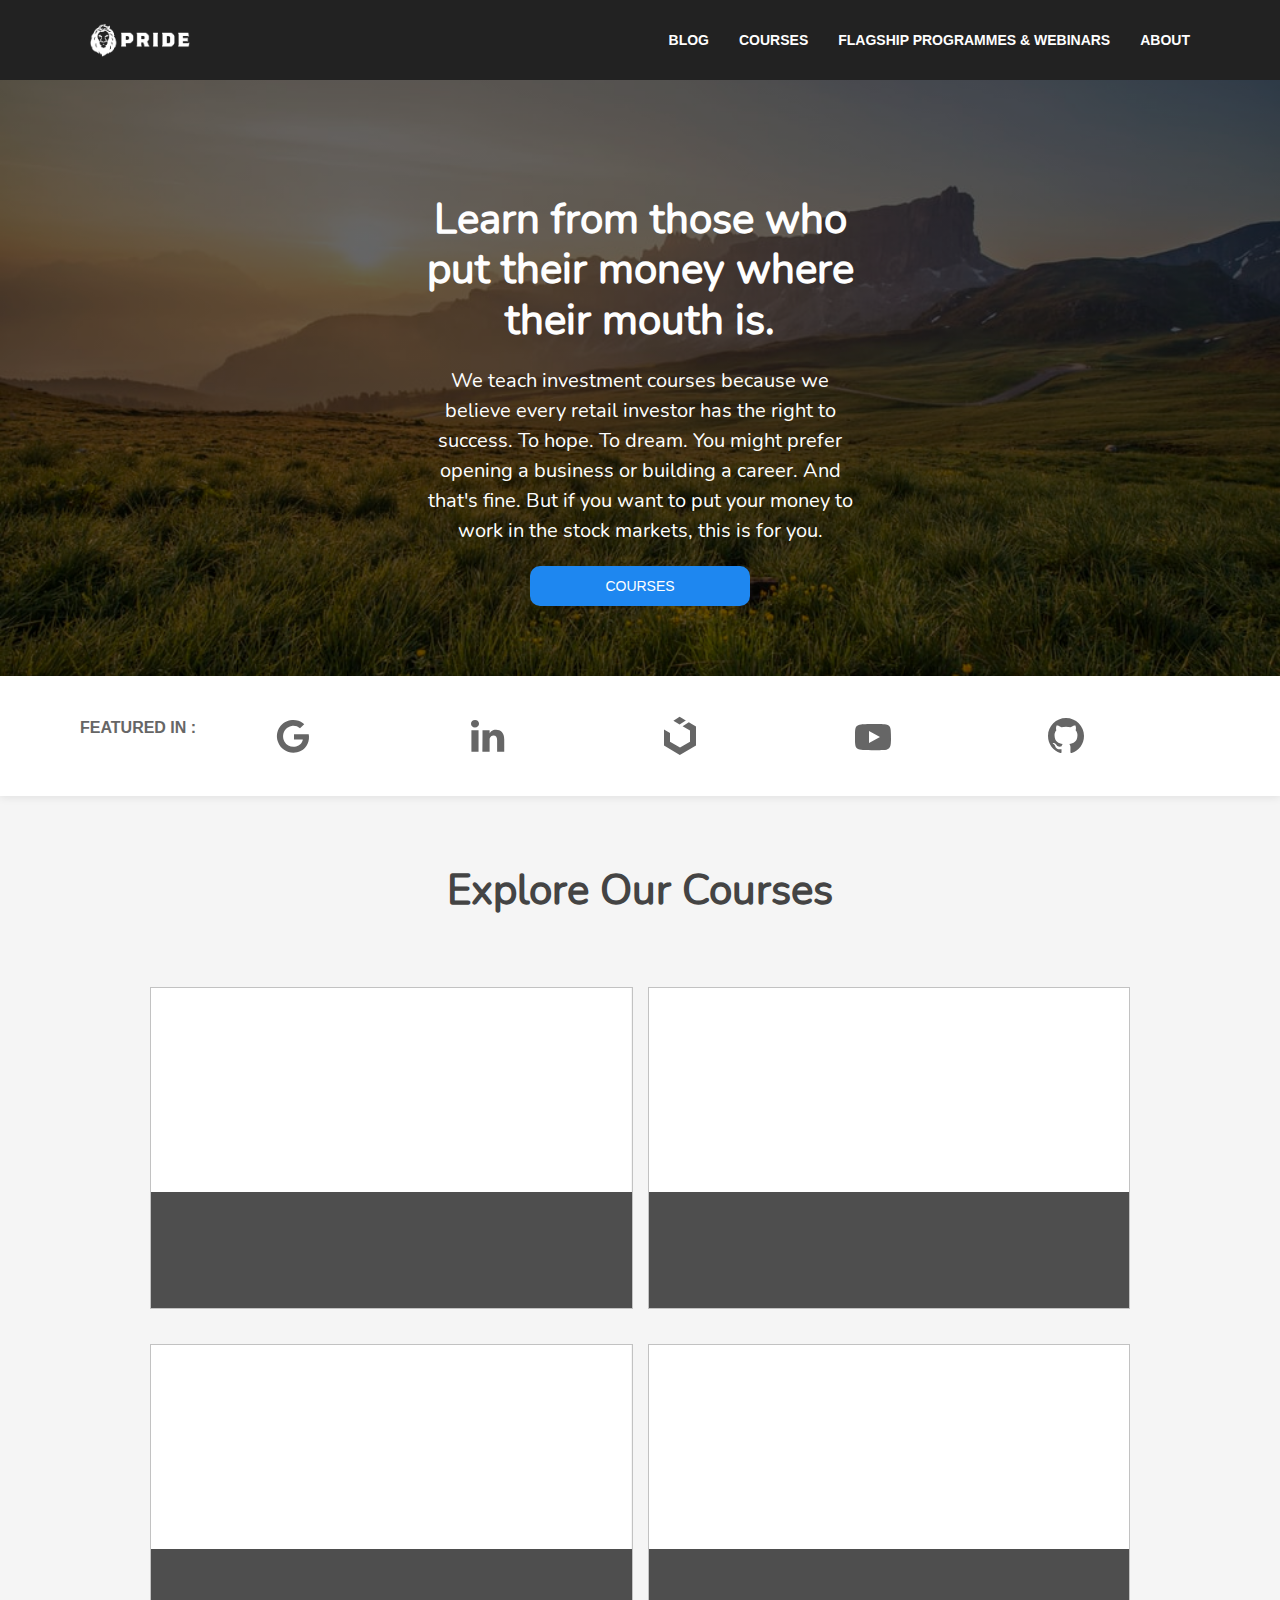
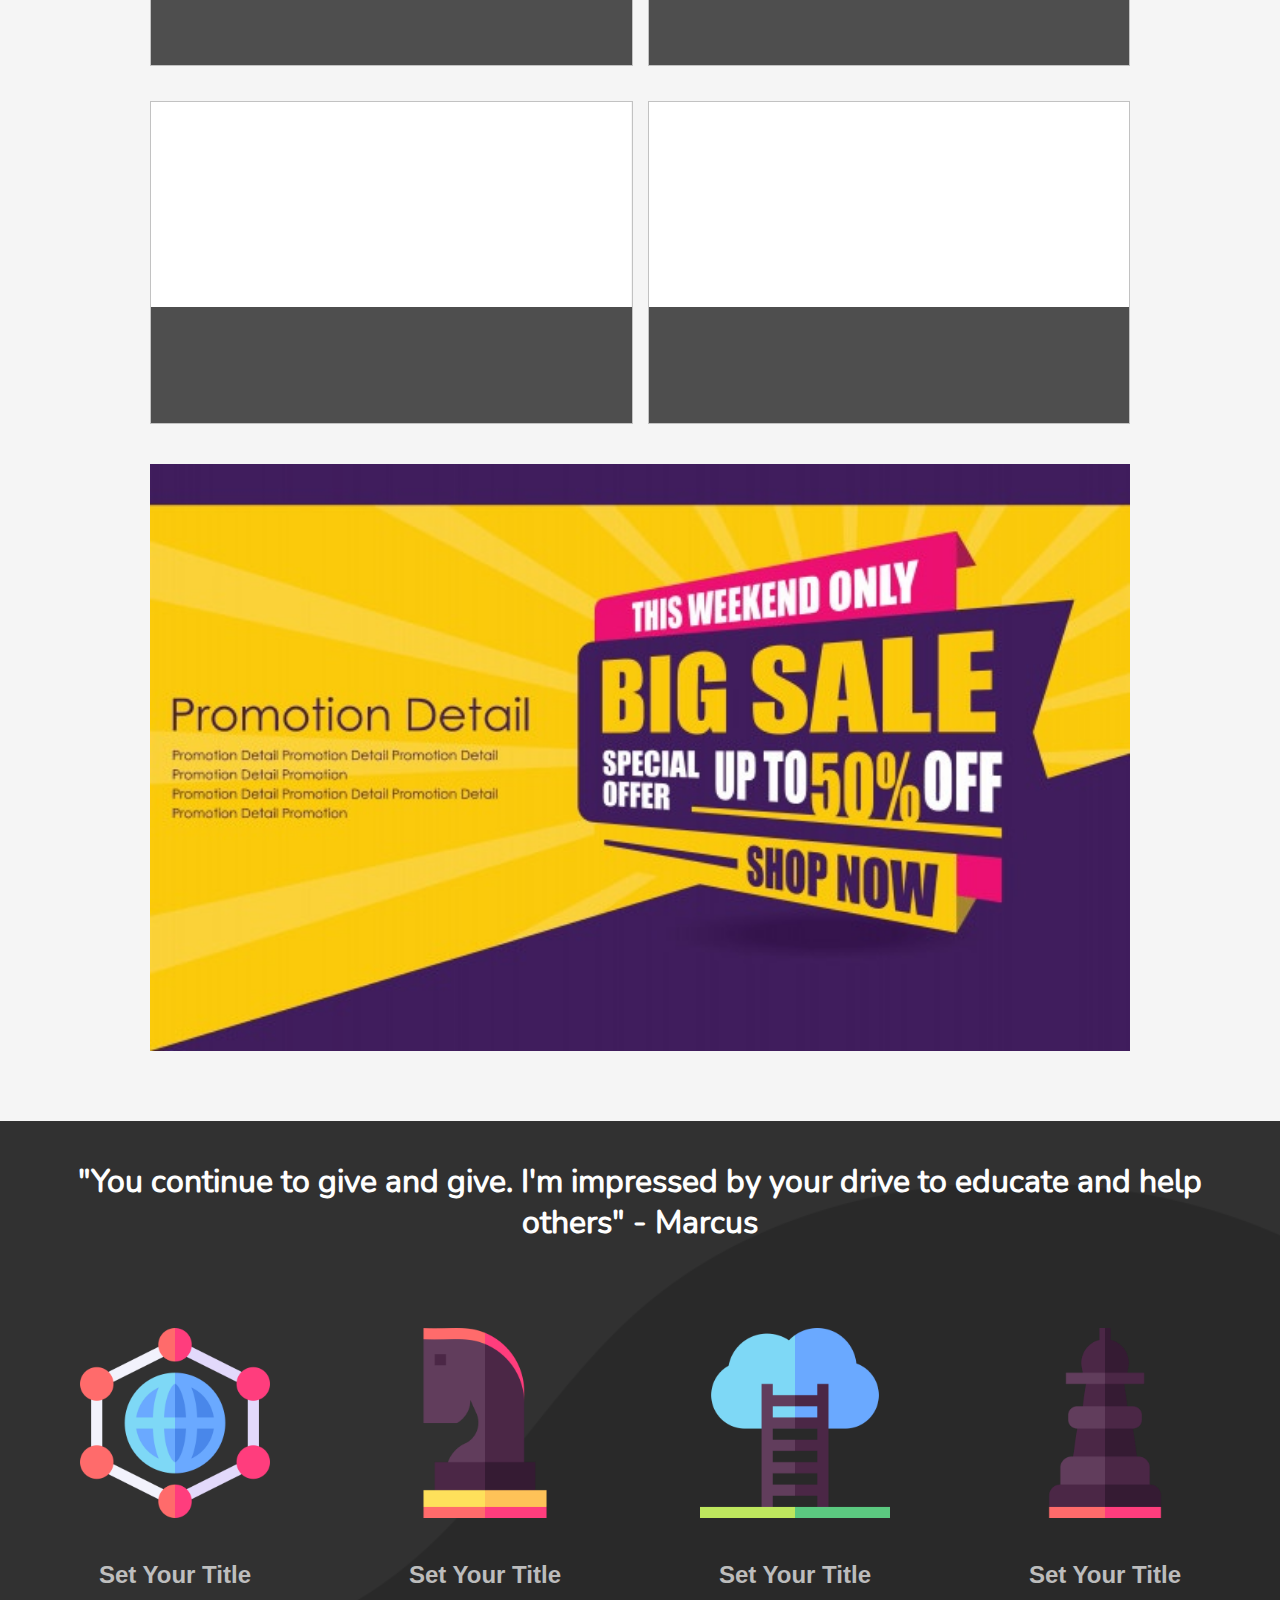
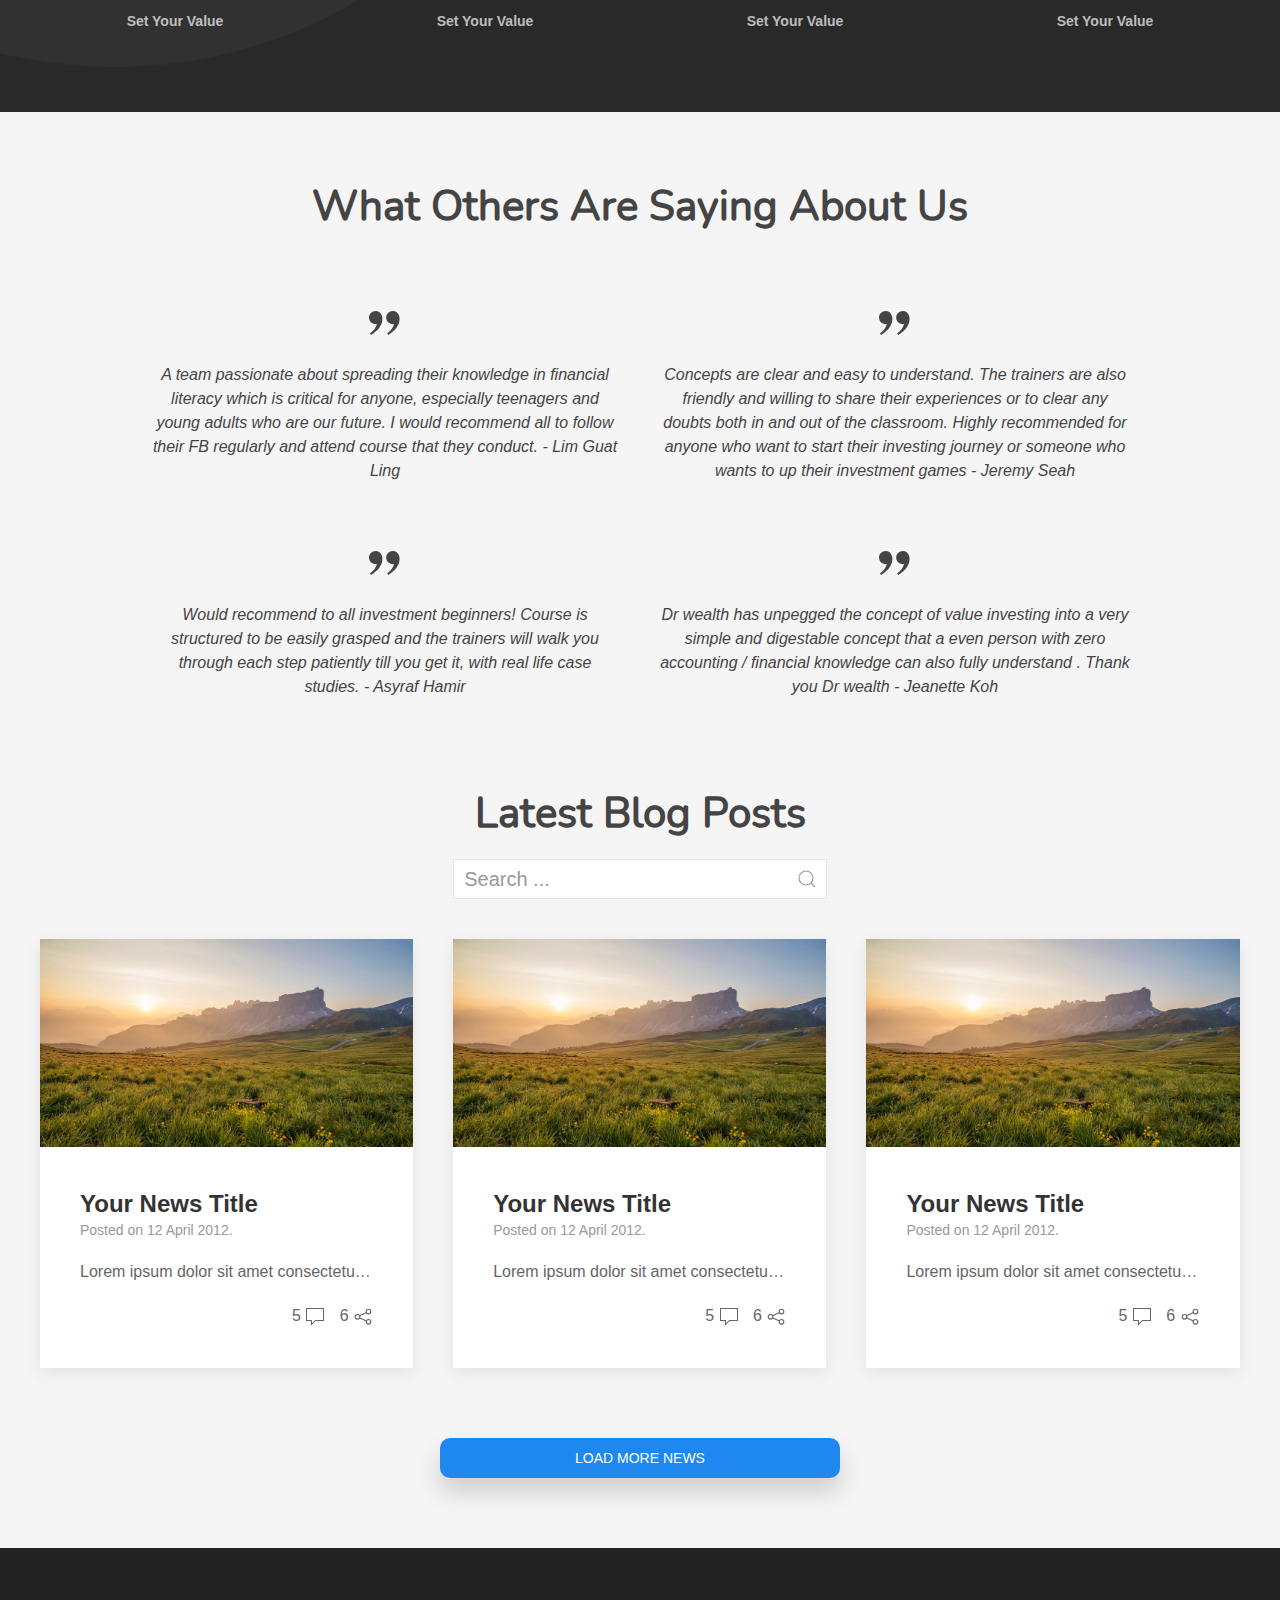
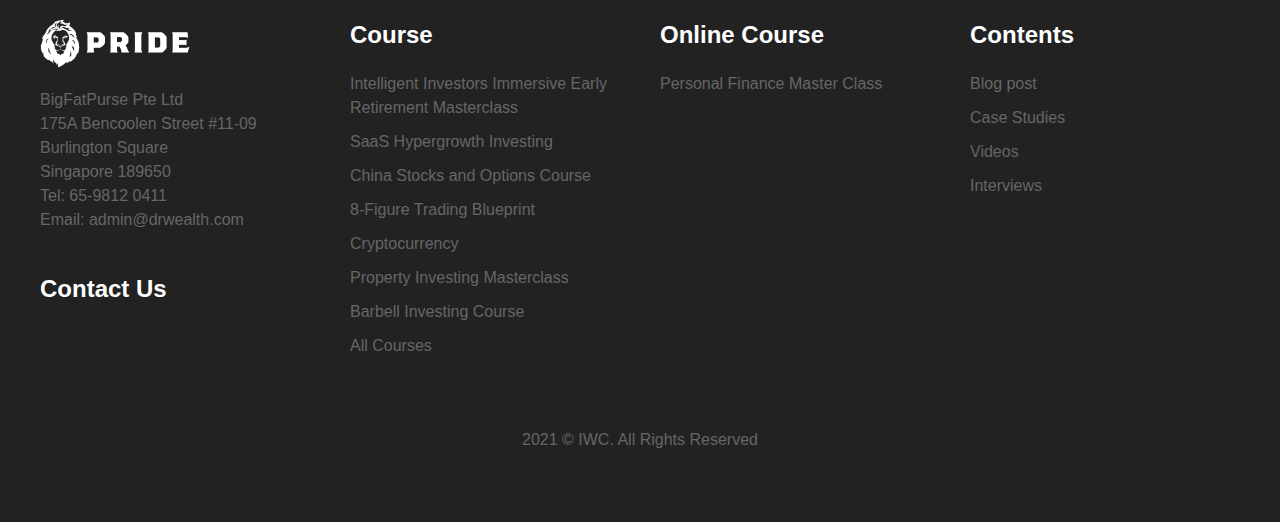
==== commit d2066721: "After lot of Revisi" ====
--- a/index.html
+++ b/index.html
@@ -11,8 +11,8 @@
 </head>
 <body>
 
-    <nav class="uk-navbar uk-navbar-container uk-position-top uk-position-absolute" uk-navbar>
-        <a href="" class="uk-navbar-item uk-logo">
+    <nav class="uk-navbar uk-navbar-container" uk-navbar>
+        <a href="./index.html" class="uk-navbar-item uk-logo">
             <img src="./img/Pride logos/Pride logo/Copy of Pride_Logo_linear-white.png" width="100" alt="IWC" loading="lazy">
         </a>
 
@@ -23,25 +23,33 @@
                     <a href="./blog.html">BLOG</a>
                     <div class="uk-navbar-dropdown">
                         <ul class="uk-nav uk-navbar-dropdown-nav">
-                            <li><a href="#">Case Studies</a></li>
-                            <li><a href="#">Videos</a></li>
-                            <li><a href="#">Interviews</a></li>
+                            <li><a href="./case-studies.html">Case Studies</a></li>
+                            <li><a href="./videos.html">Videos</a></li>
+                            <li><a href="./interviews.html">Interviews</a></li>
                         </ul>
                     </div>
                 </li>
                 
                 <li>
-                    <a href="#">COURSES</a>
+                    <a href="./course.html">COURSES</a>
                     <div class="uk-navbar-dropdown">
                         <ul class="uk-nav uk-navbar-dropdown-nav">
-                            <li><a href="#">Intelligent Investors Immersive Early Retirement Masterclass</a></li>
-                            <li><a href="#">SaaS Hypergrowth Investing</a></li>
-                            <li><a href="#">China Stocks and Options Course</a></li>
-                            <li><a href="#">8-Figure Trading Blueprint</a></li>
-                            <li><a href="#">Cryptocurrency</a></li>
-                            <li><a href="#">Property Investing Masterclass</a></li>
-                            <li><a href="#">Barbell Investing Course</a></li>
-                            <li><a href="#">All Courses</a></li>
+                            <li><a href="#">E - Course 1</a></li>
+                            <li><a href="#">E - Course 2</a></li>
+                            <li><a href="#">E - Course 3</a></li>
+                            <li><a href="#">E - Course 4</a></li>
+                        </ul>
+                    </div>
+                </li>
+
+                <li>
+                    <a href="./webinar.html">Flagship Programmes & Webinars</a>
+                    <div class="uk-navbar-dropdown">
+                        <ul class="uk-nav uk-navbar-dropdown-nav">
+                            <li><a href="#">Webinar 1</a></li>
+                            <li><a href="#">Webinar 2</a></li>
+                            <li><a href="#">Webinar 3</a></li>
+                            <li><a href="#">Webinar 4</a></li>
                         </ul>
                     </div>
                 </li>
@@ -78,14 +86,18 @@
                         <li class="uk-parent">
                             <a href="#">Courses</a>
                             <ul class="uk-nav-sub">
-                                <li><a href="#">Intelligent Investors Immersive Early Retirement Masterclass</a></li>
-                                <li><a href="#">SaaS Hypergrowth Investing</a></li>
-                                <li><a href="#">China Stocks and Options Course</a></li>
-                                <li><a href="#">8-Figure Trading Blueprint</a></li>
-                                <li><a href="#">Cryptocurrency</a></li>
-                                <li><a href="#">Property Investing Masterclass</a></li>
-                                <li><a href="#">Barbell Investing Course</a></li>
-                                <li><a href="#">All Courses</a></li>
+                                <li><a href="#">E - Course 1</a></li>
+                                <li><a href="#">E - Course 2</a></li>
+                                <li><a href="#">E - Course 3</a></li>
+                                <li><a href="#">E - Course 4</a></li>
+                            </ul>
+                        </li>
+                        <li class="uk-parent">
+                            <a href="">Flagship Programmes & Webinars</a>
+                            <ul>
+                                <li><a href="">Webinar 1</a></li>
+                                <li><a href="">Webinar 2</a></li>
+                                <li><a href="">Webinar 3</a></li>
                             </ul>
                         </li>
                         <li class="uk-parent">
--- a/css/custom.css
+++ b/css/custom.css
@@ -21,10 +21,10 @@
 	z-index: 999;
 }
 
-/* .uk-article > p {
-	color: #fefefe !important;
-	font-weight: 500;
-} */
+.uk-article > p.nunito-font {
+	color: #fefefe;
+	font-weight: 500;
+}
 
 .writer-img {
 	margin-top: -50px;
@@ -133,6 +133,32 @@
 	color: #fefefe !important;
 }
 
+.nav-bottom > li > a {
+	color: #666 !important;
+}
+
+.card-investment {
+	border-radius: 35px;
+	border-right: 5px solid #999;
+	border-left: 5px solid #999;
+}
+
+.course-header {
+	background-color: #1d214f;
+}
+
+.course-list-detail {
+	font-size: 20px !important;
+}
+
+.text-white {
+	color: white !important;
+}
+
+.course-desc {
+	font-weight: 500;
+}
+
 .header-text {
 	color: #fefefe !important;
 	font-size: 20px;
@@ -143,15 +169,28 @@
 }
 
 .heading-3 {
-	background-color: #666;
+	background: linear-gradient(rgba(0,0,0,0.8), rgba(0,0,0,0.8)), url('../img/bitmap.png');
+	background-position: center;
+	background-repeat: no-repeat;
+	background-size: cover;
 }
 
 .heading-3 > div > h2 {
 	color: #fefefe !important;
 }
 
+.about-team {
+	width: 200px !important;
+}
+
+.article-details {
+	color: #fefefe;
+	background-color: rgba(0,0,0,0.3);
+}
+
 .navbar-mobile {
-	color:#f0d875;
+	color:#fefefe;
+	margin-right: 10px;
 }
 
 /* .uk-button-primary {
@@ -173,7 +212,7 @@
 }
 
 .uk-navbar-dropdown {
-	background: rgba(0,0,0,0.5) !important;
+	background: rgba(0,0,0,0.8) !important;
 }
 
 .uk-navbar-dropdown > ul > li > a {
